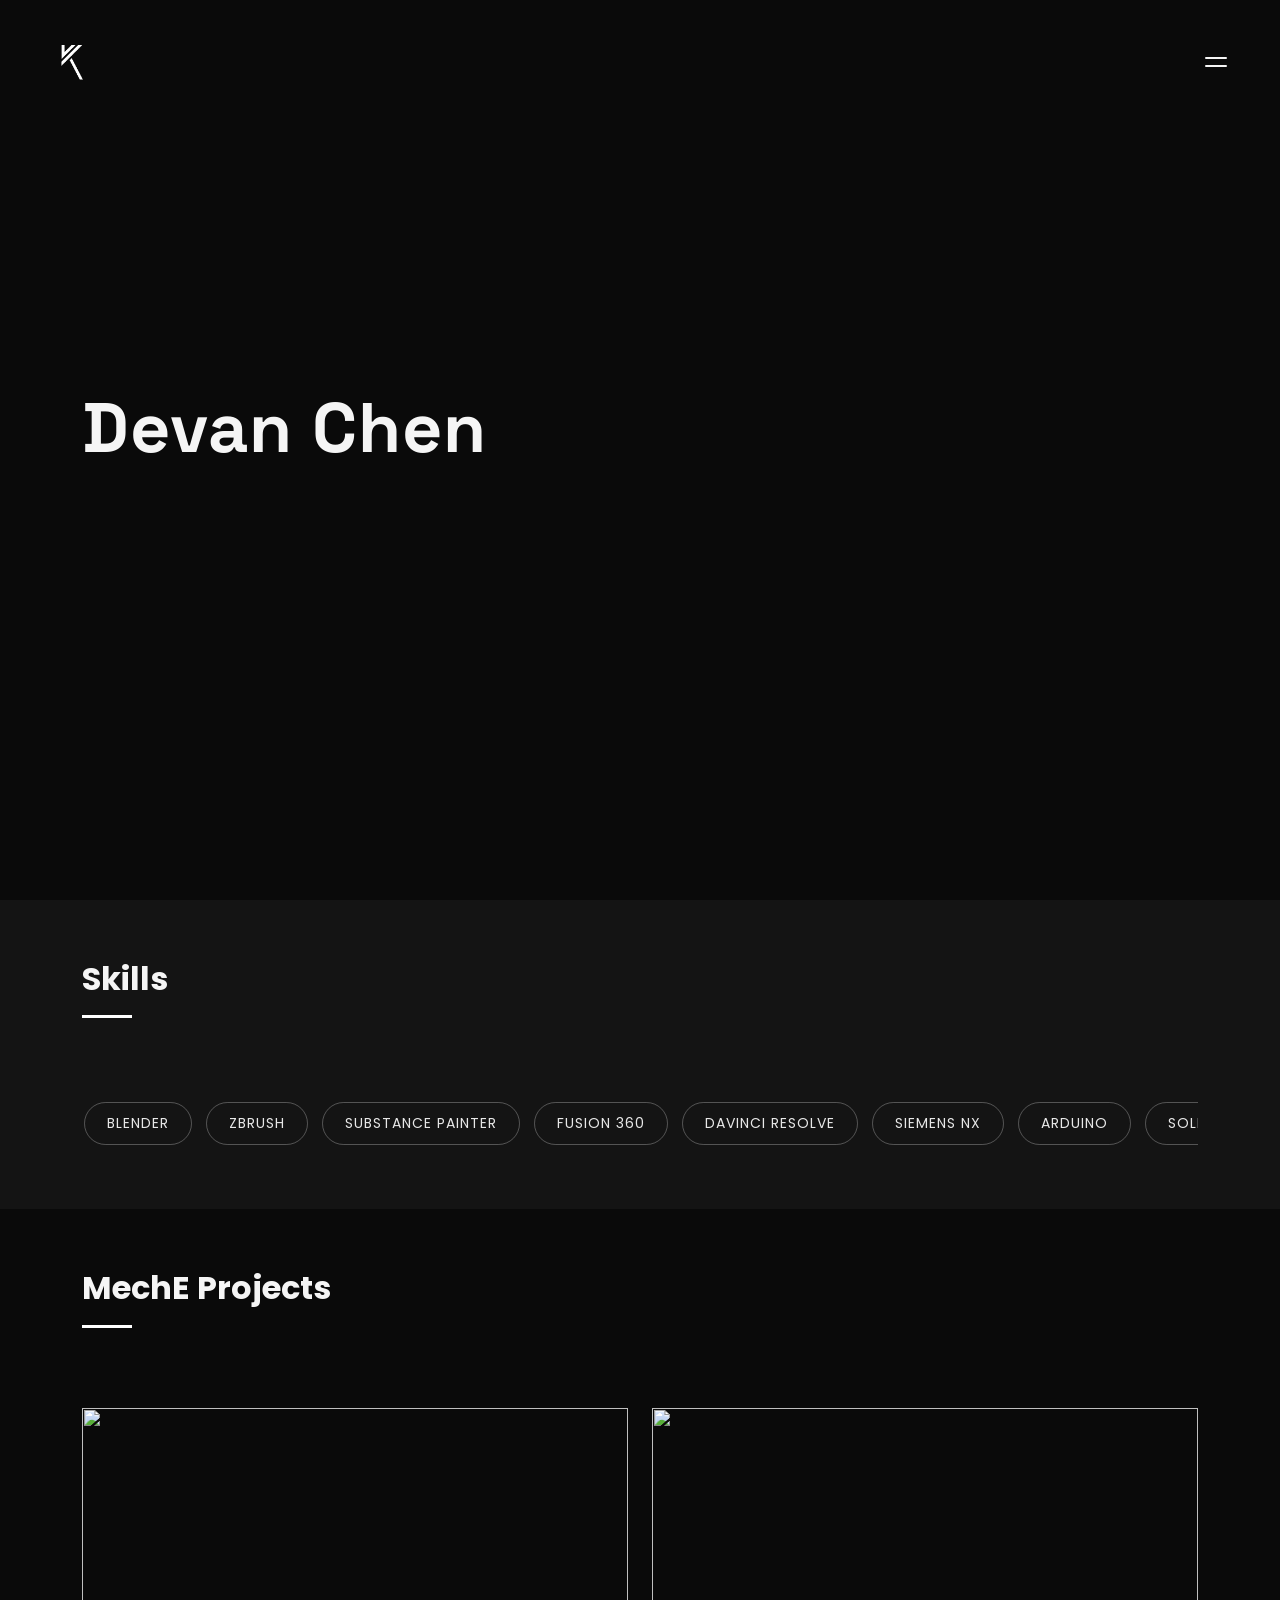
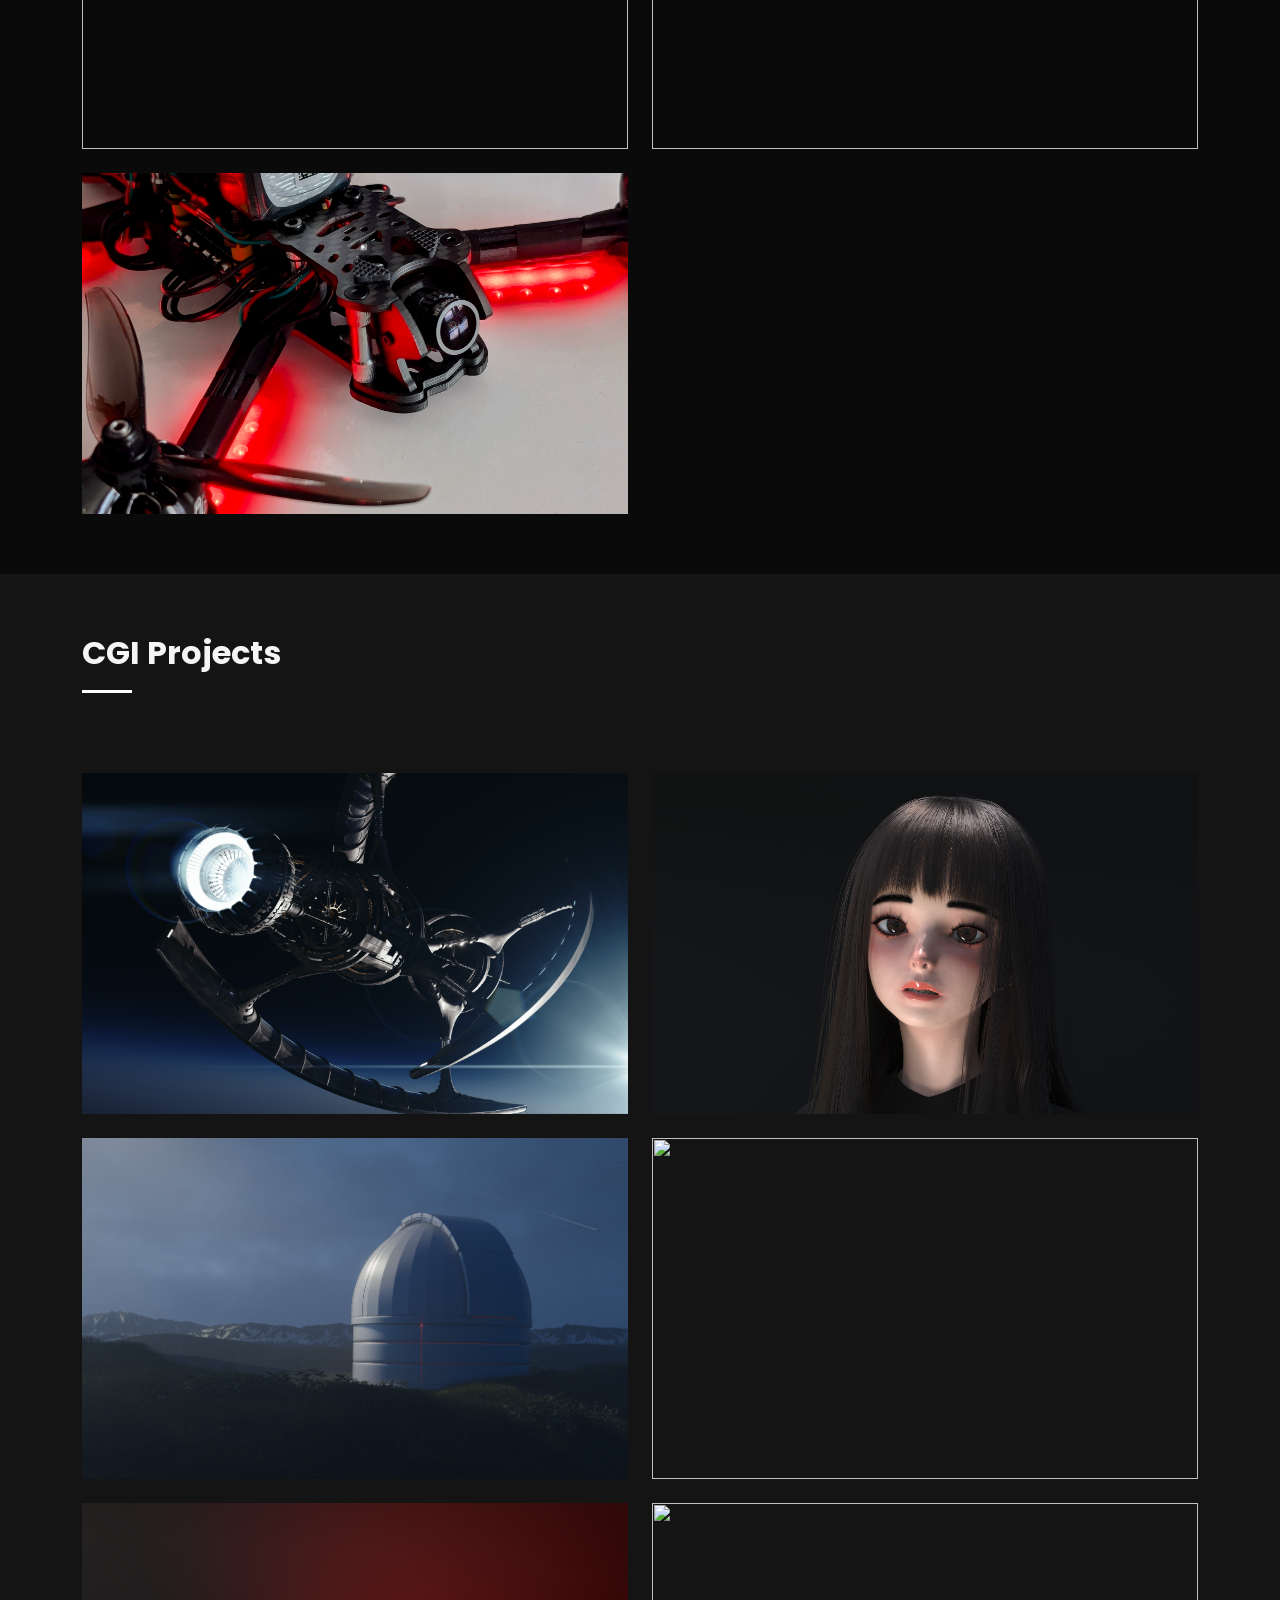
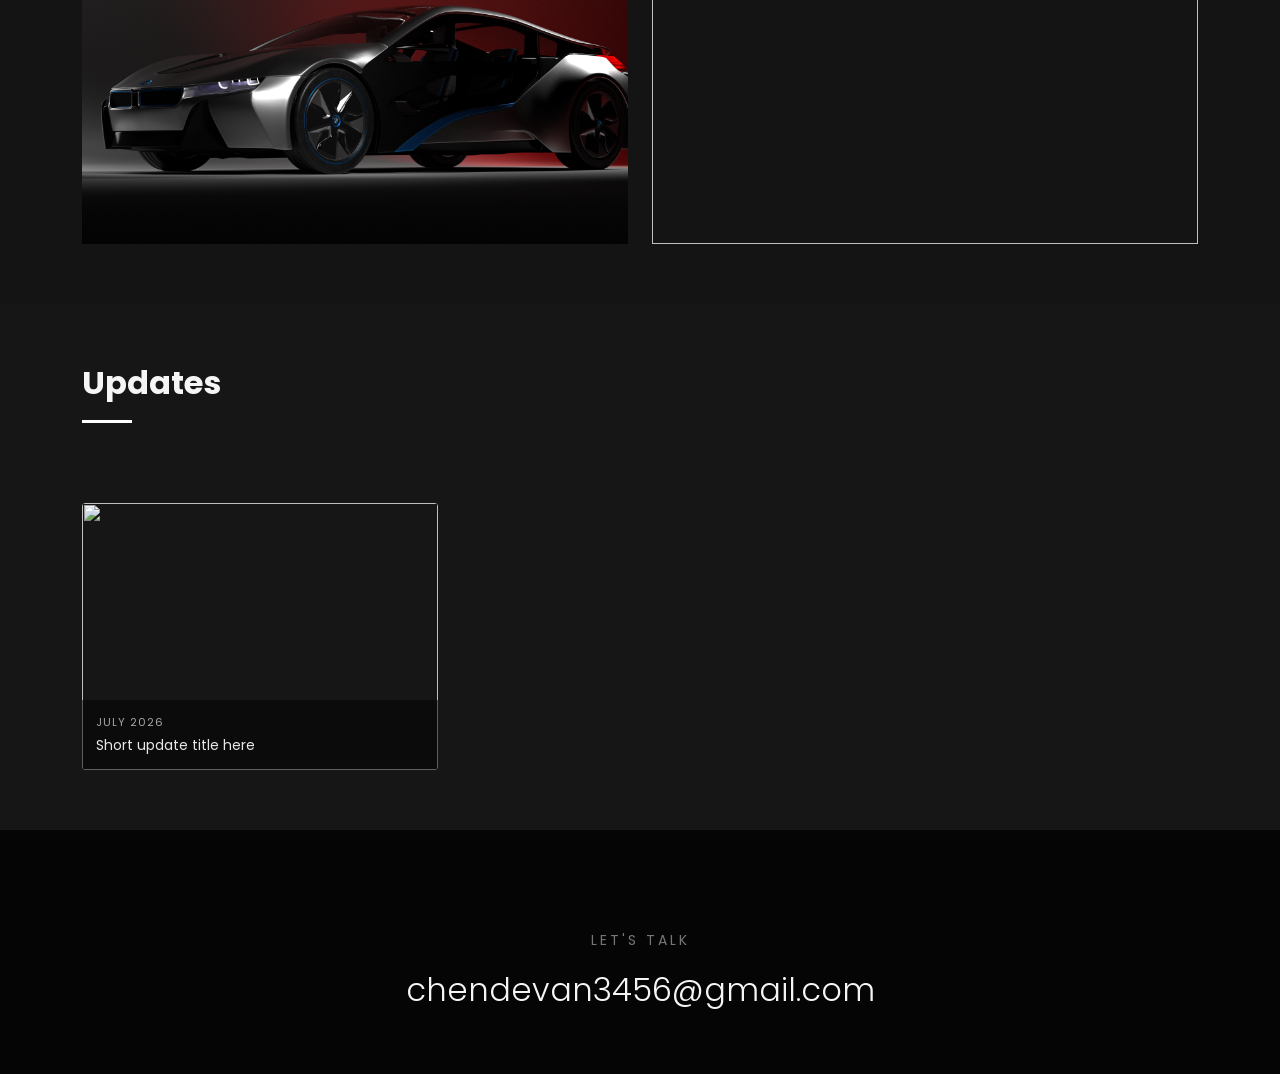
==== index.html @ 499209c2 "Adding MEP2" ====
<!DOCTYPE html>
<html lang="en">

<head>
  <meta charset="utf-8">
  <meta content="width=device-width, initial-scale=1.0" name="viewport">
  <title>Index - Devan Chen - Portfolio</title>
  <meta content="" name="Learn more">
  <meta content="" name="Kuecumber">

  <!-- Favicons -->
  <link href="assets/img/favicon.png" rel="icon">

  <!-- Fonts -->
  <link href="https://fonts.googleapis.com" rel="preconnect">
  <link href="https://fonts.googleapis.com/css2?family=Space+Grotesk:wght@400;500;700&display=swap" rel="stylesheet">
  <link href="https://fonts.gstatic.com" rel="preconnect" crossorigin>
  <link href="https://fonts.googleapis.com/css2?family=Roboto:ital,wght@0,100;0,300;0,400;0,500;0,700;0,900;1,100;1,300;1,400;1,500;1,700;1,900&family=Poppins:ital,wght@0,100;0,200;0,300;0,400;0,500;0,600;0,700;0,800;0,900;1,100;1,200;1,300;1,400;1,500;1,600;1,700;1,800;1,900&family=Raleway:ital,wght@0,100;0,200;0,300;0,400;0,500;0,600;0,700;0,800;0,900;1,100;1,200;1,300;1,400;1,500;1,600;1,700;1,800;1,900&display=swap" rel="stylesheet">

  <!-- Vendor CSS Files -->
  <link href="assets/vendor/bootstrap/css/bootstrap.min.css" rel="stylesheet">
  <link href="assets/vendor/bootstrap-icons/bootstrap-icons.css" rel="stylesheet">
  <link href="assets/vendor/aos/aos.css" rel="stylesheet">

  <!-- Main CSS File -->
  <link href="assets/css/main.css" rel="stylesheet">


</head>

<body class="index-page">

  <header id="header" class="header">
    <div class="header-inner">
      <a href="index.html" class="logo">
        <img src="assets/img/logo.png" alt="Devan Chen">
      </a>

      <button id="menuToggle" class="menu-toggle" aria-label="Menu">
        <svg width="32" height="32" viewBox="0 0 32 32">
          <line class="line line1" x1="6" y1="12" x2="26" y2="12"></line>
          <line class="line line2" x1="6" y1="20" x2="26" y2="20"></line>
        </svg>
      </button>
    </div>
  </header>

  <div id="menuOverlay" class="menu-overlay">
    <nav class="overlay-nav">
      <a href="#hero">Home</a>
      <a href="#meche-projects">MechE</a>
      <a href="#portfolio">CGI</a>
      <a href="#footer">Contact</a>
    </nav>
  </div>

  <div id="edgeSidebar" class="edge-sidebar">
    <a href="https://artstation.com/yourusername" target="_blank" rel="noopener"><i class="bi bi-easel"></i></a>
    <a href="https://instagram.com/yourusername" target="_blank" rel="noopener"><i class="bi bi-instagram"></i></a>
    <a href="https://linkedin.com/in/yourusername" target="_blank" rel="noopener"><i class="bi bi-linkedin"></i></a>
  </div>


  <main class="main">

    <!-- Hero Section -->
    <section id="hero" class="hero section dark-background">

      <video autoplay muted loop playsinline data-aos="fade-in">
        <source src="assets/img/hero-bg.mp4" type="video/mp4">
      </video>

      <div class="container" data-aos="fade-up" data-aos-delay="100">
        <h2>Devan Chen</h2>
        <p><span class="role-cycle">
          <span class="role">Mechanical Engineering Student</span>
          <span class="role">3D Artist</span>
        </span></p>
      </div>

    </section>


    <section id="skills" class="skills section light-background">
      <div class="container section-title" data-aos="fade-up">
        <h2>Skills</h2>
      </div>

      <div class="container">
        <div class="skill-scroll" id="skillScroll">
          <div class="skill-tags">
            <span class="skill-tag">Blender</span>
            <span class="skill-tag">ZBrush</span>
            <span class="skill-tag">Substance Painter</span>
            <span class="skill-tag">Fusion 360</span>
            <span class="skill-tag">DaVinci Resolve</span>
            <span class="skill-tag">Siemens NX</span>
            <span class="skill-tag">Arduino</span>
            <span class="skill-tag">Soldering</span>
            <span class="skill-tag">3D Printing</span>
            <span class="skill-tag">Astrophotography</span>
          </div>
        </div>
      </div>
    </section>





    <section id="meche-projects" class="portfolio section">
      <div class="container section-title" data-aos="fade-up">
        <h2>MechE Projects</h2>
      </div>

      <div class="container">
        <div class="row gy-4">

          
          <div class="col-lg-6">
            <a href="projects/meche-3.html" class="project-tile project-tile--static">
              <img src="assets/img/portfolio/PROJECT-still-3.jpg" alt="">
              <div class="project-overlay">
                <span>Peltier System</span>
              </div>
            </a>
          </div>
          
          
          <div class="col-lg-6">
            <a href="projects/meche-2.html" class="project-tile project-tile--static">
              <img src="assets/img/portfolio/PROJECT-still-2.jpg" alt="">
              <div class="project-overlay">
                <span>4" Vent Ducted Fan</span>
              </div>
            </a>
          </div>
          
          
          <div class="col-lg-6">
            <a href="projects/meche-1.html" class="project-tile project-tile--static">
              <img src="assets/img/portfolio/PROJECT-still-1.jpg" alt="">
              <div class="project-overlay">
                <span>5" FPV Drone</span>
              </div>
            </a>
          </div>

          <!-- Repeat col-lg-6 block, newest first, for each MechE project -->

        </div>
      </div>
    </section>







    <section id="portfolio" class="portfolio section light-background">
      <div class="container section-title" data-aos="fade-up">
        <h2>CGI Projects</h2>
      </div>

      <div class="container">
        <div class="row gy-4">

          <div class="col-lg-6">
            <a href="projects/project-6.html" class="project-tile">
              <img src="assets/img/portfolio/project-6-still.png" class="project-still" alt="">
              <video class="project-video" muted loop playsinline>
                <source src="assets/img/portfolio/project-6-preview.mp4" type="video/mp4">
              </video>
              <div class="project-overlay">
                <span>Avalon Spaceship</span>
              </div>
            </a>
          </div>


          <div class="col-lg-6">
            <a href="projects/project-5.html" class="project-tile">
              <img src="assets/img/portfolio/project-5-still.png" class="project-still" alt="">
              <video class="project-video" muted loop playsinline>
                <source src="assets/img/portfolio/project-5-preview.mp4" type="video/mp4">
              </video>
              <div class="project-overlay">
                <span>Female Character</span>
              </div>
            </a>
          </div>


          <div class="col-lg-6">
            <a href="projects/project-4.html" class="project-tile">
              <img src="assets/img/portfolio/project-4-still.png" class="project-still" alt="">
              <video class="project-video" muted loop playsinline>
                <source src="assets/img/portfolio/project-4-preview.mp4" type="video/mp4">
              </video>
              <div class="project-overlay">
                <span>Observatory Scenery</span>
              </div>
            </a>
          </div>


          <div class="col-lg-6">
            <a href="projects/project-3.html" class="project-tile">
              <img src="assets/img/portfolio/project-3-still.png" class="project-still" alt="">
              <video class="project-video" muted loop playsinline>
                <source src="assets/img/portfolio/project-3-preview.mp4" type="video/mp4">
              </video>
              <div class="project-overlay">
                <span>TEC + BISQUE</span>
              </div>
            </a>
          </div>


          <div class="col-lg-6">
            <a href="projects/project-2.html" class="project-tile">
              <img src="assets/img/portfolio/project-2-still.png" class="project-still" alt="">
              <video class="project-video" muted loop playsinline>
                <source src="assets/img/portfolio/project-2-preview.mp4" type="video/mp4">
              </video>
              <div class="project-overlay">
                <span>BMW I8 Concept</span>
              </div>
            </a>
          </div>


          <div class="col-lg-6">
            <a href="projects/project-1.html" class="project-tile">
              <img src="assets/img/portfolio/project-1-still.png" class="project-still" alt="">
              <video class="project-video" muted loop playsinline>
                <source src="assets/img/portfolio/project-1-preview.mp4" type="video/mp4">
              </video>
              <div class="project-overlay">
                <span>Refractor APO RIG</span>
              </div>
            </a>
          </div>

          <!-- Repeat this whole col-lg-6 block for each project -->

        </div>
      </div>
    </section>

  </main>


  <section id="updates" class="updates section">
    <div class="container section-title" data-aos="fade-up">
      <h2>Updates</h2>
    </div>

    <div class="container">
      <div class="row gy-3">

        <div class="col-md-4">
          <a href="updates/update-1.html" class="update-tile">
            <img src="assets/img/updates/update-1.png" alt="">
            <div class="update-info">
              <span class="update-date">July 2026</span>
              <p>Short update title here</p>
            </div>
          </a>
        </div>

        <!-- Repeat col-md-4 block for each update -->

      </div>
    </div>
  </section>


  <footer id="footer" class="footer" data-aos="fade-up">
    <div class="container">
      <div class="footer-contact">
        <p>Let's talk</p>
        <a href="mailto:chendevan3456@gmail.com">chendevan3456@gmail.com</a>
      </div>
    </div>
  </footer>

  <!-- Scroll Top -->
  <a href="#" id="scroll-top" class="scroll-top d-flex align-items-center justify-content-center"><i class="bi bi-arrow-up-short"></i></a>

  <!-- Preloader -->
  <div id="preloader"></div>

  <!-- Vendor JS Files -->
  <script src="assets/vendor/bootstrap/js/bootstrap.bundle.min.js"></script>
  <script src="assets/vendor/aos/aos.js"></script>

  <!-- Main JS File -->
  <script src="assets/js/main.js"></script>

</body>

</html>
---- assets/css/main.css ----
/* Fonts */
:root {
  --default-font: "Poppins", sans-serif;
  --heading-font: "Poppins", sans-serif;
}

/* Global Colors - The following color variables are used throughout the website. Updating them here will change the color scheme of the entire website */
:root {
  --background-color: #0a0a0a;
  --default-color: #e8e8e8;
  --heading-color: #f5f5f5;
  --accent-color: #ffffff;
  --surface-color: #141414;
  --contrast-color: #0a0a0a;
}

/* Color Presets - These classes override global colors when applied to any section or element, providing reuse of the sam color scheme. */

.light-background {
  --background-color: #141414;
  --surface-color: #1a1a1a;
}

.dark-background {
  --background-color: #0a0a0a;
  --default-color: #e8e8e8;
  --heading-color: #f5f5f5;
  --surface-color: #141414;
  --contrast-color: #0a0a0a;
}

/* Smooth scroll */
:root {
  scroll-behavior: smooth;
}

#updates {
  --background-color: #161616;
}

#footer {
  --background-color: #050505;
}

/*--------------------------------------------------------------
# General Styling & Shared Classes
--------------------------------------------------------------*/
body {
  color: var(--default-color);
  background-color: var(--background-color);
  font-family: var(--default-font);
}

a {
  color: var(--accent-color);
  text-decoration: none;
  transition: 0.3s;
}

a:hover {
  color: color-mix(in srgb, var(--accent-color), transparent 25%);
  text-decoration: none;
}

h1,
h2,
h3,
h4,
h5,
h6 {
  color: var(--heading-color);
  font-family: var(--heading-font);
}

/*--------------------------------------------------------------
# Global Header
--------------------------------------------------------------*/
.header {
  position: absolute;
  top: 0;
  left: 0;
  width: 100%;
  z-index: 1002;
  padding: 30px 40px;
}

.header .header-inner {
  display: flex;
  align-items: center;
  justify-content: space-between;
}

.header .logo img {
  height: 64px;
  display: block;
}

/*-----------
Menu
-----------*/
.menu-toggle {
  background: none;
  border: none;
  cursor: pointer;
  padding: 8px;
  z-index: 1001;
  position: relative;
}

.menu-toggle .line {
  stroke: var(--heading-color);
  stroke-width: 2;
  stroke-linecap: round;
  transform-box: fill-box;
  transform-origin: center;
  transition: transform 0.4s ease, opacity 0.4s ease;
}

/* X state, applied when toggle has .active */
.menu-toggle.active .line1 {
  transform: translateY(4px) rotate(45deg);
}

.menu-toggle.active .line2 {
  transform: translateY(-4px) rotate(-45deg);
}


.menu-overlay {
  position: fixed;
  inset: 0;
  background: var(--background-color);
  z-index: 1000;
  display: flex;
  align-items: center;
  justify-content: center;
  opacity: 0;
  visibility: hidden;
  transition: opacity 0.5s ease, visibility 0.5s ease;
}

.menu-overlay.active {
  opacity: 1;
  visibility: visible;
}

.overlay-nav {
  display: flex;
  flex-direction: column;
  align-items: center;
  gap: 30px;
}

.overlay-nav a {
  font-size: 42px;
  font-weight: 300;
  letter-spacing: 2px;
  text-transform: uppercase;
  color: var(--heading-color);
  opacity: 0;
  transform: translateY(20px);
  transition: opacity 0.5s ease, transform 0.5s ease, color 0.3s ease;
}

.overlay-nav a:hover {
  color: color-mix(in srgb, var(--heading-color), transparent 40%);
}

.menu-overlay.active .overlay-nav a {
  opacity: 1;
  transform: translateY(0);
}

.menu-overlay.active .overlay-nav a:nth-child(1) { transition-delay: 0.1s; }
.menu-overlay.active .overlay-nav a:nth-child(2) { transition-delay: 0.2s; }
.menu-overlay.active .overlay-nav a:nth-child(3) { transition-delay: 0.3s; }


/*-----------
Sidebar
-----------*/
.edge-sidebar {
  position: fixed;
  top: 50%;
  left: 0;
  transform: translate(-100%, -50%);
  display: flex;
  flex-direction: column;
  gap: 24px;
  padding: 20px 14px;
  background: color-mix(in srgb, var(--background-color), transparent 40%);
  border-radius: 0 8px 8px 0;
  z-index: 998;
  transition: transform 0.4s ease;
}

.edge-sidebar.visible {
  transform: translate(0, -50%);
}

.edge-sidebar a {
  font-size: 20px;
  color: var(--default-color);
  transition: color 0.3s ease;
}

.edge-sidebar a:hover {
  color: var(--heading-color);
}

.edge-sidebar {
  background: color-mix(in srgb, var(--background-color), transparent 40%);
  backdrop-filter: blur(10px);
  -webkit-backdrop-filter: blur(10px); /* Safari support */
}


/*--------------------------------------------------------------
# Global Footer
--------------------------------------------------------------*/
.footer {
  color: var(--default-color);
  background-color: var(--background-color);
  padding: 100px 0 60px 0;
  position: relative;
  text-align: center;
}

.footer-contact p {
  font-size: 14px;
  letter-spacing: 3px;
  text-transform: uppercase;
  color: color-mix(in srgb, var(--default-color), transparent 50%);
  margin-bottom: 15px;
}

.footer-contact a {
  font-size: 32px;
  font-weight: 300;
  color: var(--heading-color);
  transition: 0.3s;
}

.footer-contact a:hover {
  color: color-mix(in srgb, var(--heading-color), transparent 30%);
}

@media (max-width: 768px) {
  .footer-contact a {
    font-size: 22px;
  }
}
/*--------------------------------------------------------------
# Preloader
--------------------------------------------------------------*/
#preloader {
  position: fixed;
  inset: 0;
  z-index: 999999;
  overflow: hidden;
  background: var(--background-color);
  transition: all 0.6s ease-out;
}

#preloader:before {
  content: "";
  position: fixed;
  top: calc(50% - 30px);
  left: calc(50% - 30px);
  border: 6px solid #ffffff;
  border-color: var(--accent-color) transparent var(--accent-color) transparent;
  border-radius: 50%;
  width: 60px;
  height: 60px;
  animation: animate-preloader 1.5s linear infinite;
}

@keyframes animate-preloader {
  0% {
    transform: rotate(0deg);
  }

  100% {
    transform: rotate(360deg);
  }
}

/*--------------------------------------------------------------
# Scroll Top Button
--------------------------------------------------------------*/
.scroll-top {
  position: fixed;
  visibility: hidden;
  opacity: 0;
  right: 15px;
  bottom: -15px;
  z-index: 99999;
  background-color: var(--accent-color);
  width: 44px;
  height: 44px;
  border-radius: 50px;
  transition: all 0.4s;
}

.scroll-top i {
  font-size: 24px;
  color: var(--contrast-color);
  line-height: 0;
}

.scroll-top:hover {
  background-color: color-mix(in srgb, var(--accent-color), transparent 20%);
  color: var(--contrast-color);
}

.scroll-top.active {
  visibility: visible;
  opacity: 1;
  bottom: 15px;
}

/*--------------------------------------------------------------
# Disable aos animation delay on mobile devices
--------------------------------------------------------------*/
@media screen and (max-width: 768px) {
  [data-aos-delay] {
    transition-delay: 0 !important;
  }
}

/*--------------------------------------------------------------
# Global Page Titles & Breadcrumbs
--------------------------------------------------------------*/
.page-title {
  color: var(--default-color);
  background-color: var(--background-color);
  padding: 25px 0;
  padding-top: 140px;
  position: relative;
}

.page-title h1 {
  font-size: 24px;
  font-weight: 700;
}

.page-title .breadcrumbs ol {
  display: flex;
  flex-wrap: wrap;
  list-style: none;
  padding: 0;
  margin: 0;
  font-size: 14px;
  font-weight: 400;
}

.page-title .breadcrumbs ol li+li {
  padding-left: 10px;
}

.page-title .breadcrumbs ol li+li::before {
  content: "/";
  display: inline-block;
  padding-right: 10px;
  color: color-mix(in srgb, var(--default-color), transparent 70%);
}

/*--------------------------------------------------------------
# Global Sections
--------------------------------------------------------------*/
section,
.section {
  color: var(--default-color);
  background-color: var(--background-color);
  padding: 60px 0;
  overflow: clip;
}

/*--------------------------------------------------------------
# Global Section Titles
--------------------------------------------------------------*/
.section-title {
  padding-bottom: 60px;
  position: relative;
}

.section-title h2 {
  font-size: 32px;
  font-weight: 700;
  margin-bottom: 20px;
  padding-bottom: 20px;
  position: relative;
}

.section-title h2:after {
  content: "";
  position: absolute;
  display: block;
  width: 50px;
  height: 3px;
  background: var(--accent-color);
  left: 0;
  bottom: 0;
}

.section-title p {
  margin-bottom: 0;
}





/*--------------------------------------------------------------
# Hero Section
--------------------------------------------------------------*/
.hero {
  width: 100%;
  min-height: 100vh;
  position: relative;
  padding: 80px 0;
  display: flex;
  align-items: center;
  justify-content: center;
}

.hero img,
.hero video {
  position: absolute;
  inset: 0;
  display: block;
  width: 100%;
  height: 100%;
  object-fit: cover;
  z-index: 1;
}

.hero:before {
  content: "";
  background: color-mix(in srgb, var(--background-color), transparent 55%);
  position: absolute;
  inset: 0;
  z-index: 2;
}

.hero .container {
  position: relative;
  z-index: 3;
}

.hero h2 {
  font-family: "Space Grotesk", sans-serif;
  font-weight: 700;
  margin: 0;
  font-size: 70px;
  letter-spacing: 1px;
  text-transform: none;
}

.hero p {
  margin: 15px 0 0 0;
  font-size: 20px;
  font-weight: 300;
  letter-spacing: 1px;
}


@media (max-width: 768px) {
  .hero h2 {
    font-size: 32px;
  }

  .hero p {
    font-size: 20px;
  }
}

.role-cycle {
  position: relative;
  display: inline-block;
  min-width: 240px;
  height: 1.3em;
  vertical-align: bottom;
}

.role-cycle .role {
  position: absolute;
  left: 0;
  top: 0;
  white-space: nowrap;
  border-bottom: 2px solid var(--accent-color);
  clip-path: inset(0 100% 0 0);
  opacity: 0;
  animation: role-cycle 6s linear infinite;
}

.role-cycle .role:nth-child(1) { animation-delay: 0s; }
.role-cycle .role:nth-child(2) { animation-delay: 3s; }

@keyframes role-cycle {
  0%   { clip-path: inset(0 100% 0 0); opacity: 1; }
  12%  { clip-path: inset(0 0 0 0);    opacity: 1; }
  37%  { clip-path: inset(0 0 0 0);    opacity: 1; }
  50%  { clip-path: inset(0 0 0 100%); opacity: 1; }
  51%  { opacity: 0; }
  100% { opacity: 0; }
}


/*--------------------------------------------------------------
# Skills Section
--------------------------------------------------------------*/
.skill-scroll {
  overflow-x: auto;
  overflow-y: hidden;
  scrollbar-width: none; /* hides scrollbar on Firefox */
}

.skill-scroll::-webkit-scrollbar {
  display: none; /* hides scrollbar on Chrome/Safari */
}

.skill-tags {
  display: flex;
  flex-wrap: nowrap;
  gap: 14px;
  width: max-content;
  padding: 4px 2px;
}

.skill-tag {
  padding: 10px 22px;
  border: 1px solid color-mix(in srgb, var(--default-color), transparent 70%);
  border-radius: 30px;
  font-size: 14px;
  letter-spacing: 1px;
  text-transform: uppercase;
  color: var(--default-color);
  white-space: nowrap;
  transition: all 0.3s ease;
}

.skill-tag:hover {
  border-color: var(--accent-color);
  color: var(--heading-color);
}


/*--------------------------------------------------------------
#  Section
--------------------------------------------------------------*/

.project-tile {
  position: relative;
  display: block;
  overflow: hidden;
  aspect-ratio: 16 / 10;
}

.project-still,
.project-video {
  position: absolute;
  inset: 0;
  width: 100%;
  height: 100%;
  object-fit: cover;
  transition: opacity 0.4s ease;
}

.project-video {
  opacity: 0;
}

.project-tile:hover .project-still {
  opacity: 0;
}

.project-tile:hover .project-video {
  opacity: 1;
}

.project-overlay {
  position: absolute;
  inset: 0;
  display: flex;
  align-items: flex-end;
  padding: 24px;
  background: linear-gradient(to top, rgba(0,0,0,0.6), transparent 60%);
  opacity: 0;
  transition: opacity 0.4s ease;
}

.project-tile:hover .project-overlay {
  opacity: 1;
}

.project-overlay span {
  font-size: 22px;
  font-weight: 700;
  color: #ffffff;
  text-transform: uppercase;
  letter-spacing: 1px;
}



/*--------------------------------------------------------------
# Updates
--------------------------------------------------------------*/
.update-tile {
  position: relative;
  display: block;
  overflow: hidden;
  aspect-ratio: 4 / 3;
  border-radius: 4px;
}

.update-tile img {
  width: 100%;
  height: 100%;
  object-fit: cover;
  filter: grayscale(40%);
  transition: filter 0.3s ease, transform 0.3s ease;
}

.update-tile:hover img {
  filter: grayscale(0%);
  transform: scale(1.03);
}

.update-info {
  position: absolute;
  bottom: 0;
  left: 0;
  right: 0;
  padding: 14px;
  background: rgba(0,0,0,0.5);
}

.update-date {
  display: block;
  font-size: 11px;
  letter-spacing: 1px;
  text-transform: uppercase;
  color: color-mix(in srgb, var(--default-color), transparent 30%);
  margin-bottom: 4px;
}

.update-info p {
  margin: 0;
  font-size: 14px;
  font-weight: 400;
  color: var(--default-color);
}

/*--------------------------------------------------------------
# Project Detail Page
--------------------------------------------------------------*/
.project-detail-title {
  font-family: "Space Grotesk", sans-serif;
  font-weight: 700;
  font-size: 42px;
  margin-bottom: 8px;
}

.project-detail-meta {
  color: color-mix(in srgb, var(--default-color), transparent 40%);
  font-size: 14px;
  letter-spacing: 1px;
  text-transform: uppercase;
  margin-bottom: 40px;
}

.project-detail-hero {
  width: 100%;
  aspect-ratio: 16 / 9;
  overflow: hidden;
  margin-bottom: 40px;
}

.project-detail-hero video,
.project-detail-hero img {
  width: 100%;
  height: 100%;
  object-fit: cover;
  display: block;
}

.project-detail-body {
  max-width: 900px;
  margin-bottom: 50px;
  font-size: 16px;
  line-height: 1.8;
  color: var(--default-color);
}

.project-detail-gallery {
  display: flex;
  flex-direction: column;
  gap: 20px;
}

.project-detail-gallery img {
  width: 100%;
  display: block;
}


.project-detail-software {
  margin-bottom: 40px;
}

.software-label {
  display: block;
  font-size: 13px;
  letter-spacing: 2px;
  text-transform: uppercase;
  color: color-mix(in srgb, var(--default-color), transparent 50%);
  margin-bottom: 14px;
}

.software-list {
  display: flex;
  flex-wrap: wrap;
  gap: 12px;
}

.software-pill {
  display: flex;
  align-items: center;
  gap: 8px;
  padding: 8px 16px;
  border: 1px solid color-mix(in srgb, var(--default-color), transparent 75%);
  border-radius: 30px;
  transition: all 0.3s ease;
}

.software-pill:hover {
  border-color: var(--accent-color);
  background: color-mix(in srgb, var(--accent-color), transparent 95%);
}

.software-pill img {
  width: 18px;
  height: 18px;
  object-fit: contain;
}

.software-pill span {
  font-size: 13px;
  color: var(--default-color);
  letter-spacing: 0.5px;
}


.breadcrumbs ol li a {
  color: var(--default-color);
  transition: color 0.3s ease;
}

.breadcrumbs ol li a:hover {
  color: var(--heading-color);
}

.breadcrumbs ol li.current {
  color: color-mix(in srgb, var(--default-color), transparent 40%);
}




.project-tile--static img {
  position: absolute;
  inset: 0;
  width: 100%;
  height: 100%;
  object-fit: cover;
}




.project-detail-split {
  display: grid;
  grid-template-columns: 1fr 1fr;
  gap: 40px;
  align-items: center;
  margin: 50px 0;
}

.split-image img {
  width: 100%;
  display: block;
}

.split-text .project-detail-subhead {
  margin-top: 0;
}

@media (max-width: 768px) {
  .project-detail-split {
    grid-template-columns: 1fr;
  }
}
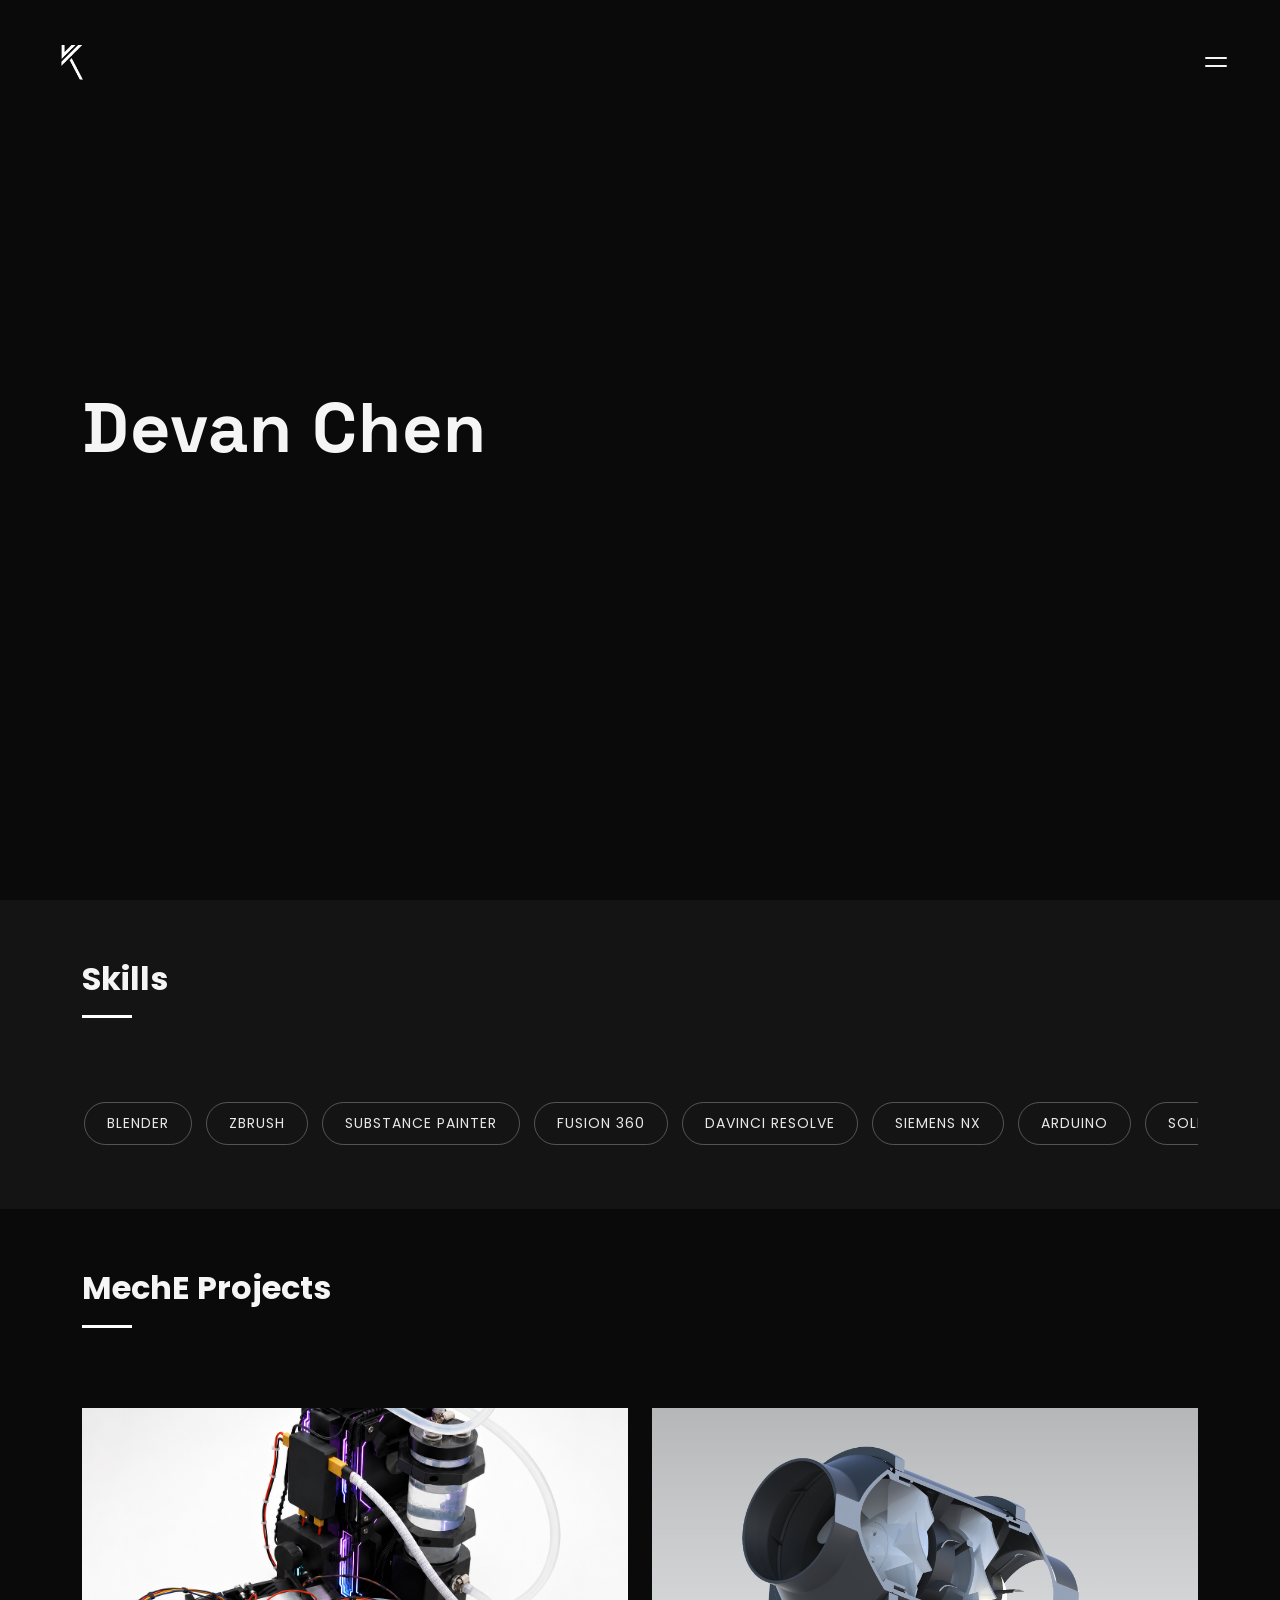
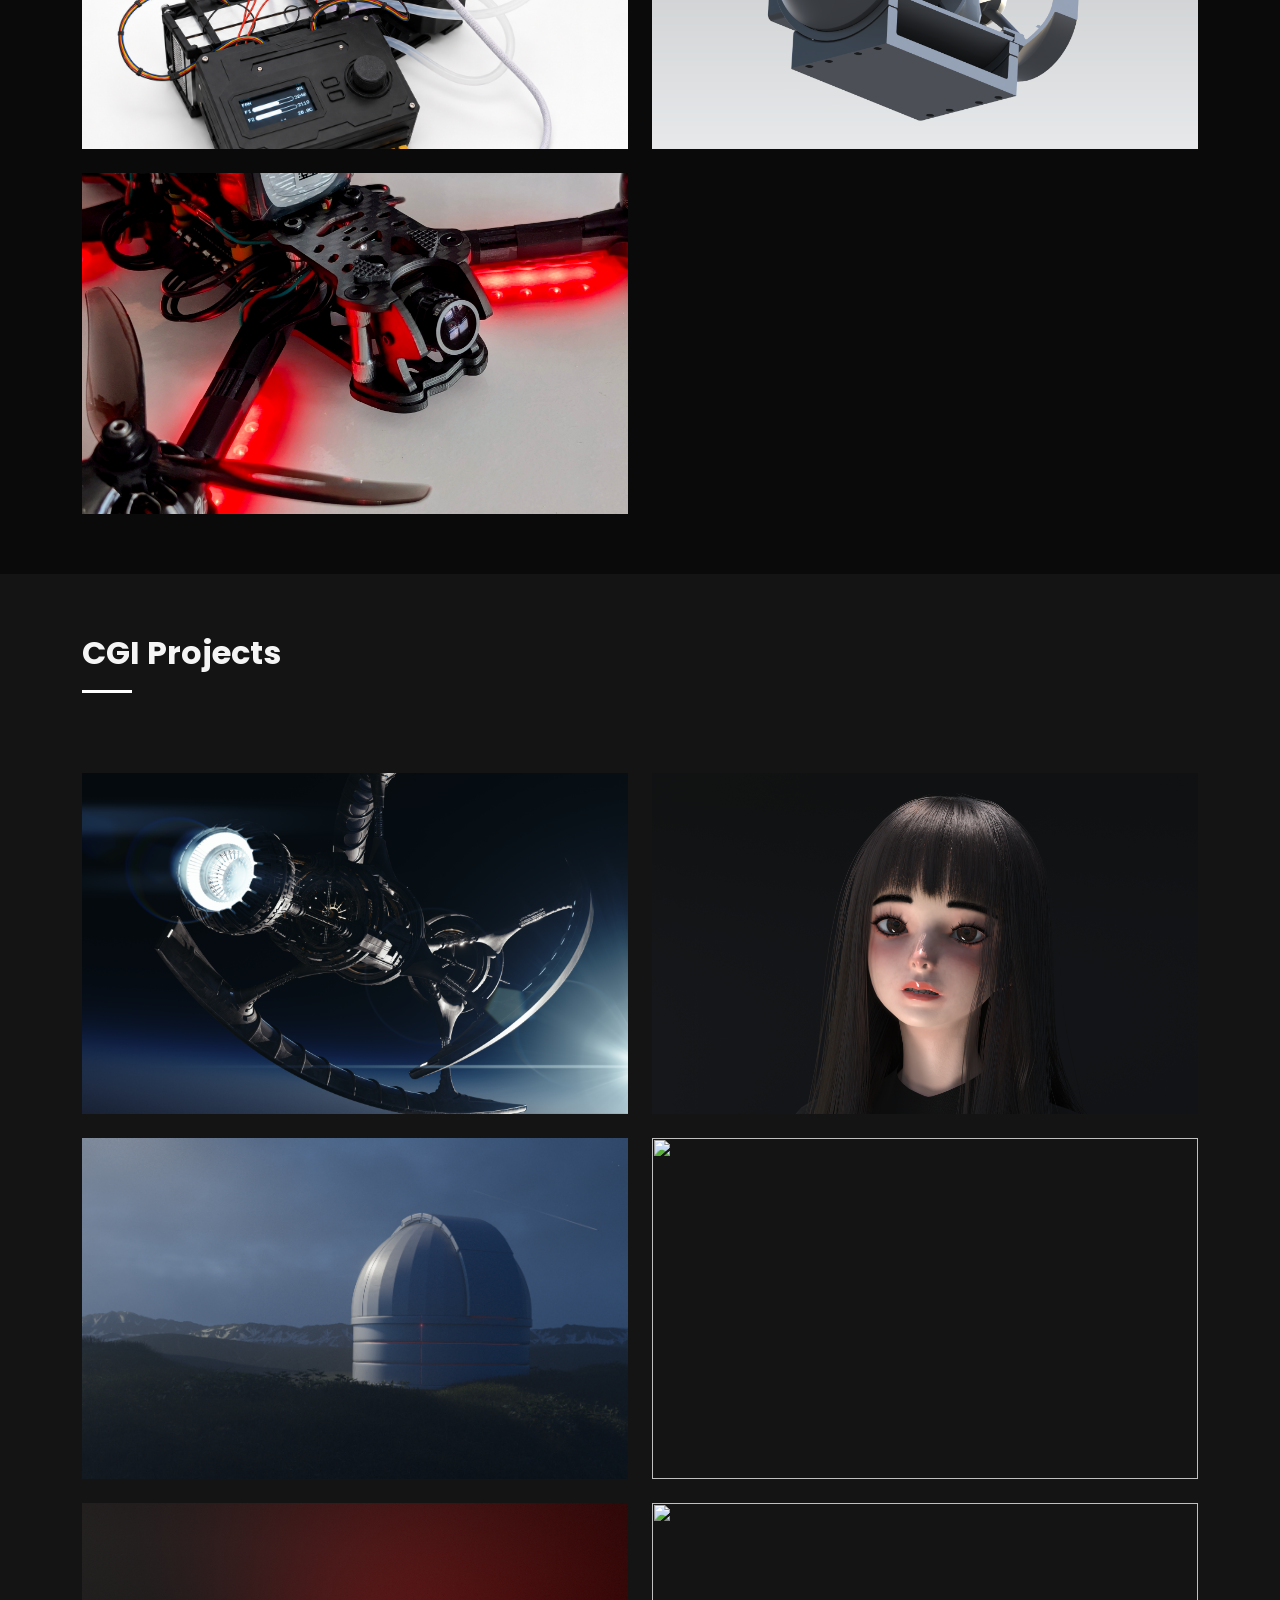
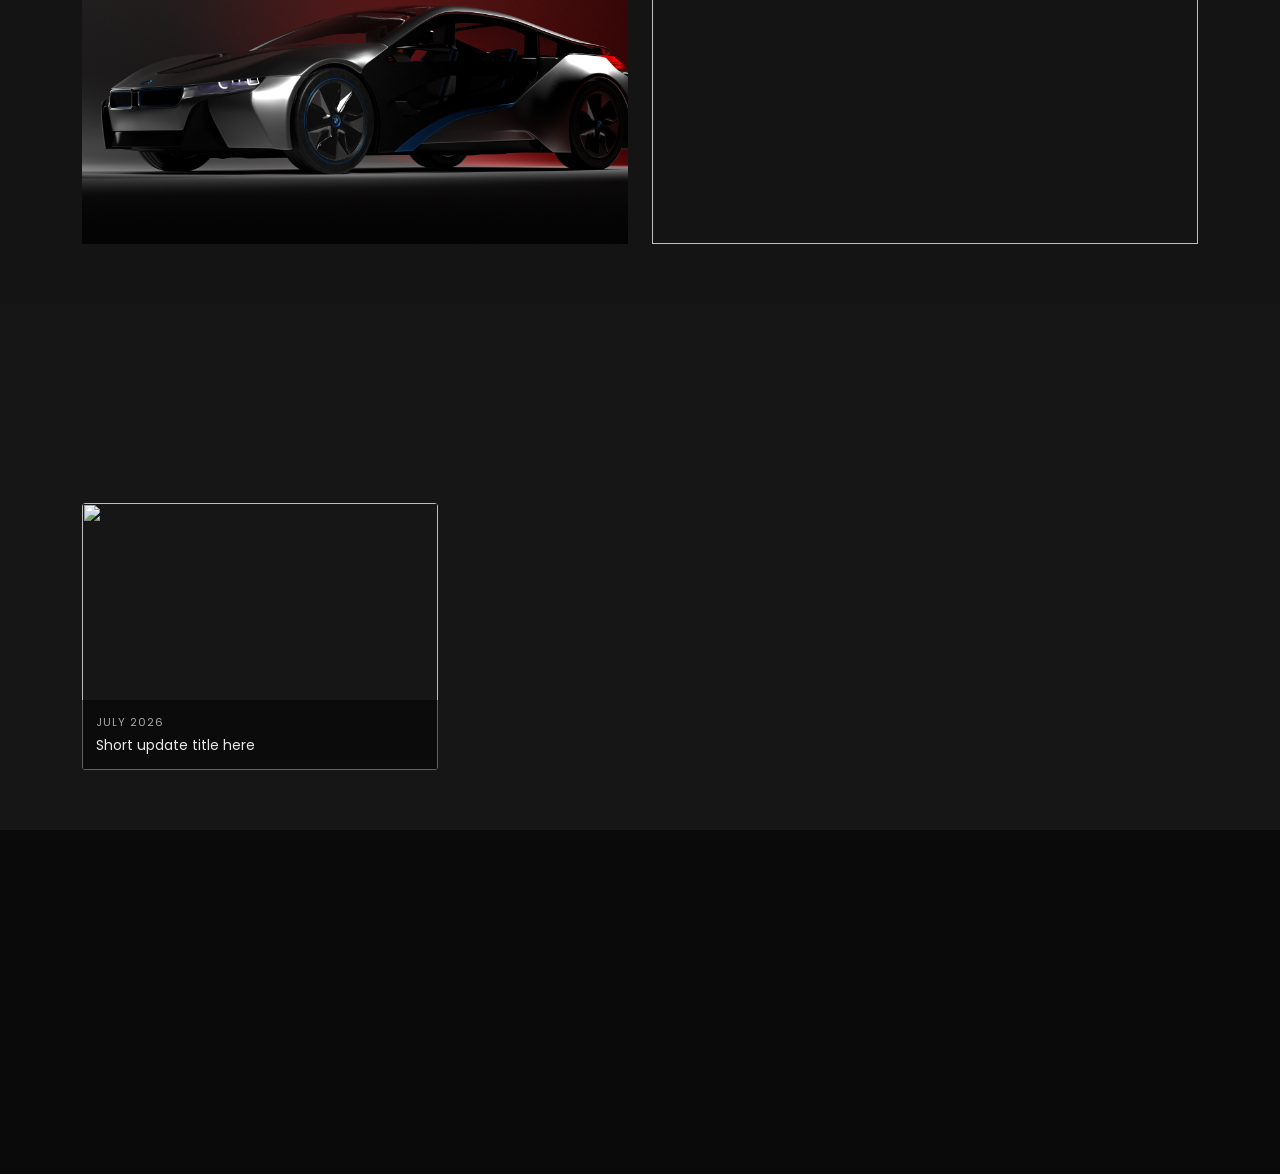
==== commit fb65bd88: "Fixing Sidebar" ====
--- a/index.html
+++ b/index.html
@@ -24,6 +24,8 @@
 
   <!-- Main CSS File -->
   <link href="assets/css/main.css" rel="stylesheet">
+
+  <link rel="stylesheet" href="https://cdn.jsdelivr.net/npm/simple-icons-font@v13/font/simple-icons.min.css">
 
 
 </head>
@@ -55,9 +57,9 @@
   </div>
 
   <div id="edgeSidebar" class="edge-sidebar">
-    <a href="https://artstation.com/yourusername" target="_blank" rel="noopener"><i class="bi bi-easel"></i></a>
-    <a href="https://instagram.com/yourusername" target="_blank" rel="noopener"><i class="bi bi-instagram"></i></a>
-    <a href="https://linkedin.com/in/yourusername" target="_blank" rel="noopener"><i class="bi bi-linkedin"></i></a>
+    <a href="https://artstation.com/kuecumber" target="_blank" rel="noopener"><i class="si si-artstation"></i></a>
+    <a href="https://instagram.com/kuecumber" target="_blank" rel="noopener"><i class="bi bi-instagram"></i></a>
+    <a href="https://www.linkedin.com/in/devan-chen-519a84370" target="_blank" rel="noopener"><i class="bi bi-linkedin"></i></a>
   </div>
 
 
@@ -131,7 +133,7 @@
             <a href="projects/meche-2.html" class="project-tile project-tile--static">
               <img src="assets/img/portfolio/PROJECT-still-2.jpg" alt="">
               <div class="project-overlay">
-                <span>4" Vent Ducted Fan</span>
+                <span>i</span>
               </div>
             </a>
           </div>
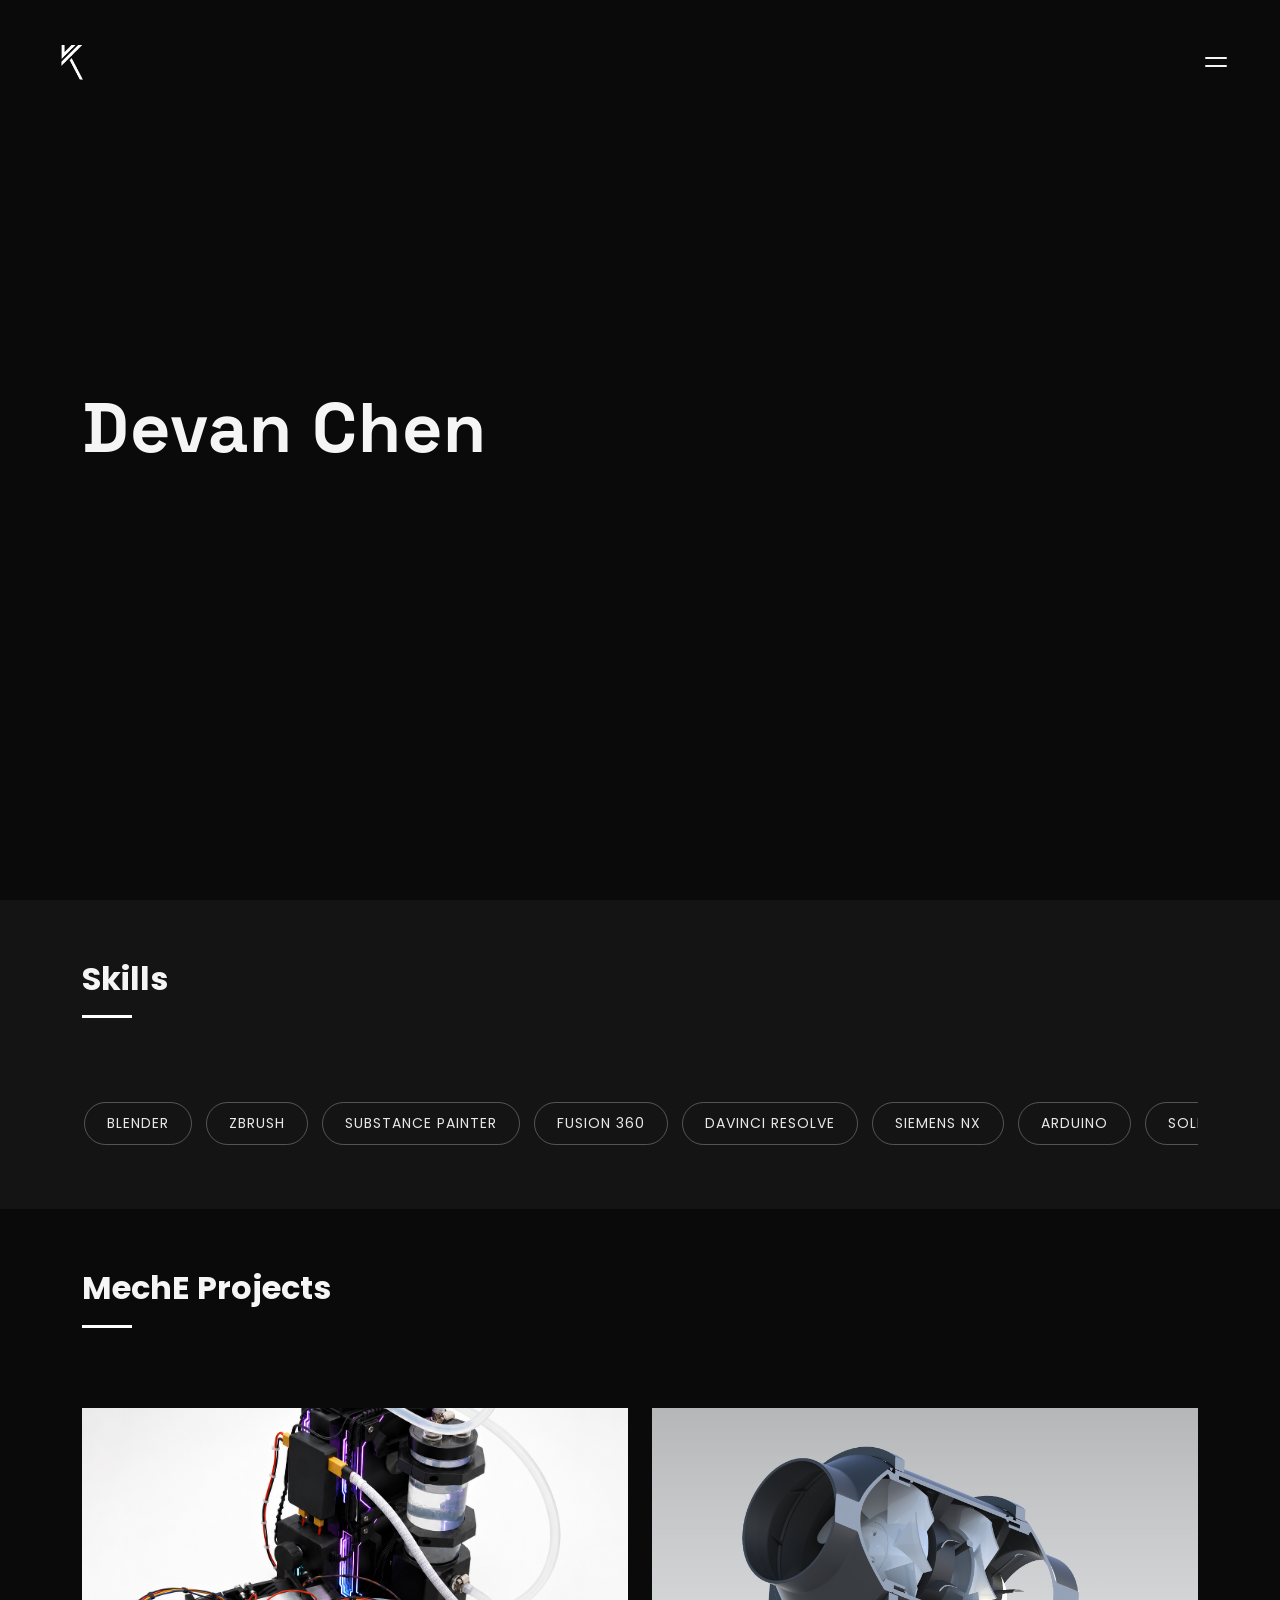
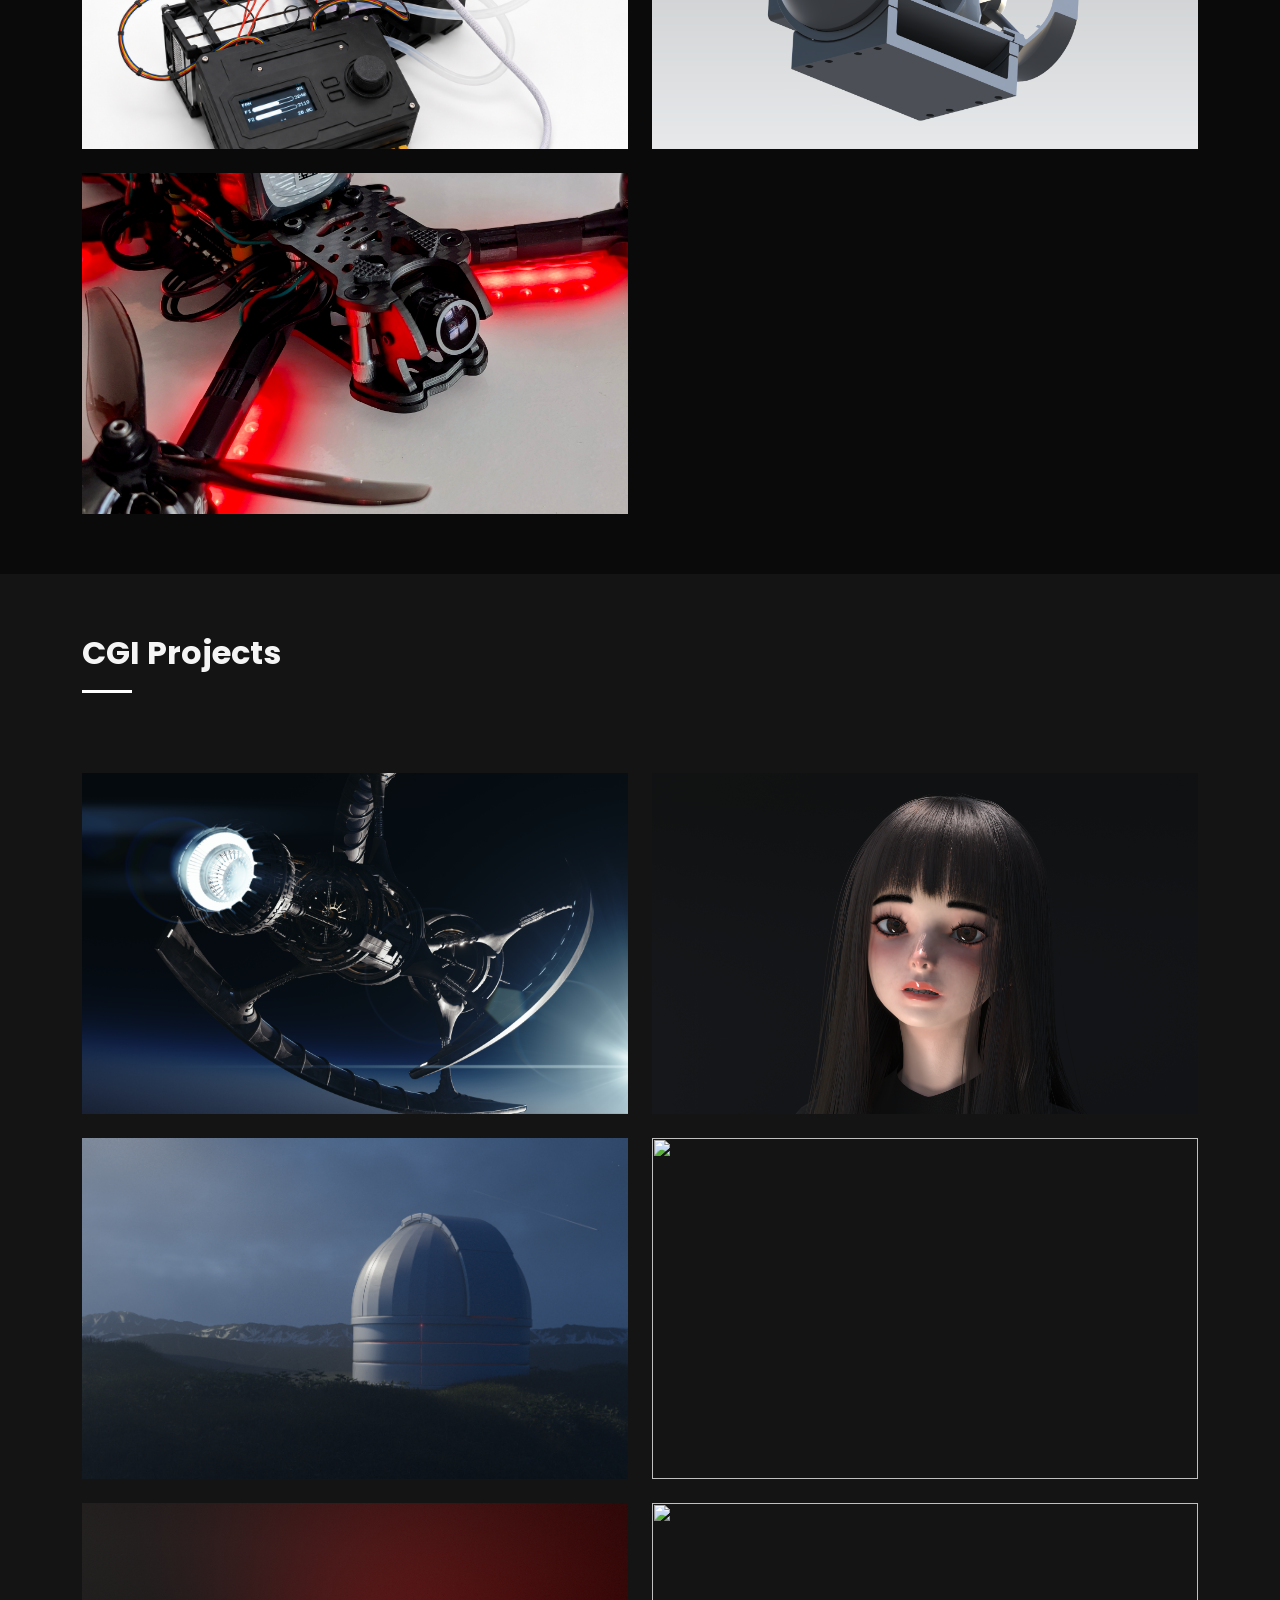
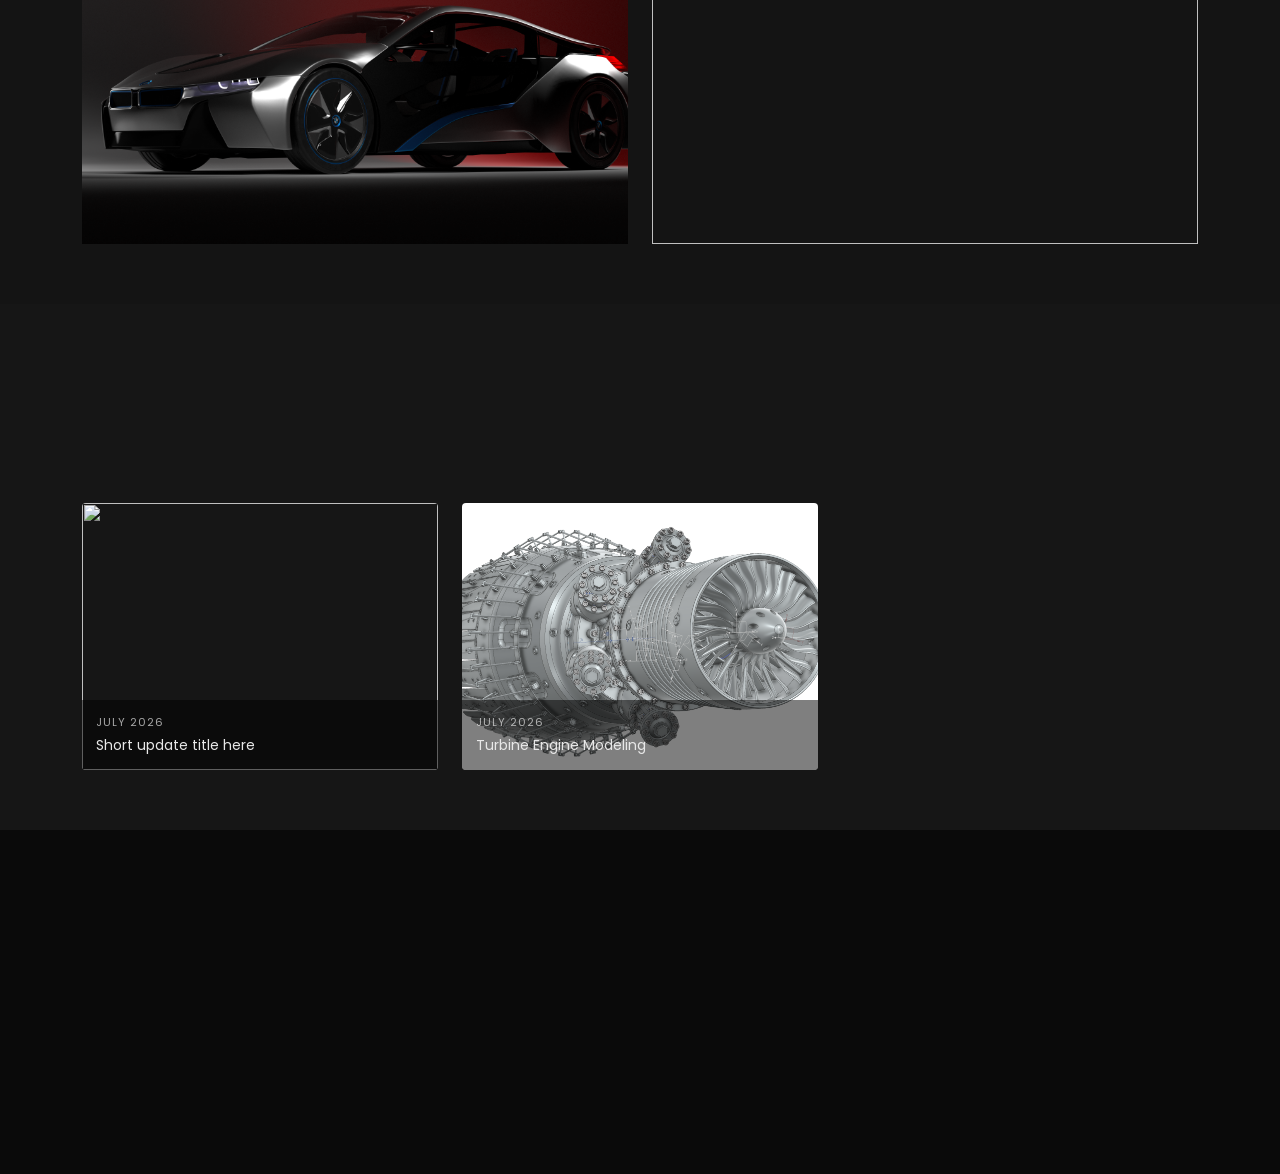
==== commit 6ff6c694: "Adding to Updates" ====
--- a/index.html
+++ b/index.html
@@ -262,12 +262,24 @@
     <div class="container">
       <div class="row gy-3">
 
+
+        <div class="col-md-4">
+          <a href="updates/update-2.html" class="update-tile">
+            <img src="assets/img/updates/update-2.png" alt="">
+            <div class="update-info">
+              <span class="update-date">July 2026</span>
+              <p>Short update title here</p>
+            </div>
+          </a>
+        </div>
+
+
         <div class="col-md-4">
           <a href="updates/update-1.html" class="update-tile">
             <img src="assets/img/updates/update-1.png" alt="">
             <div class="update-info">
               <span class="update-date">July 2026</span>
-              <p>Short update title here</p>
+              <p>Turbine Engine Modeling</p>
             </div>
           </a>
         </div>
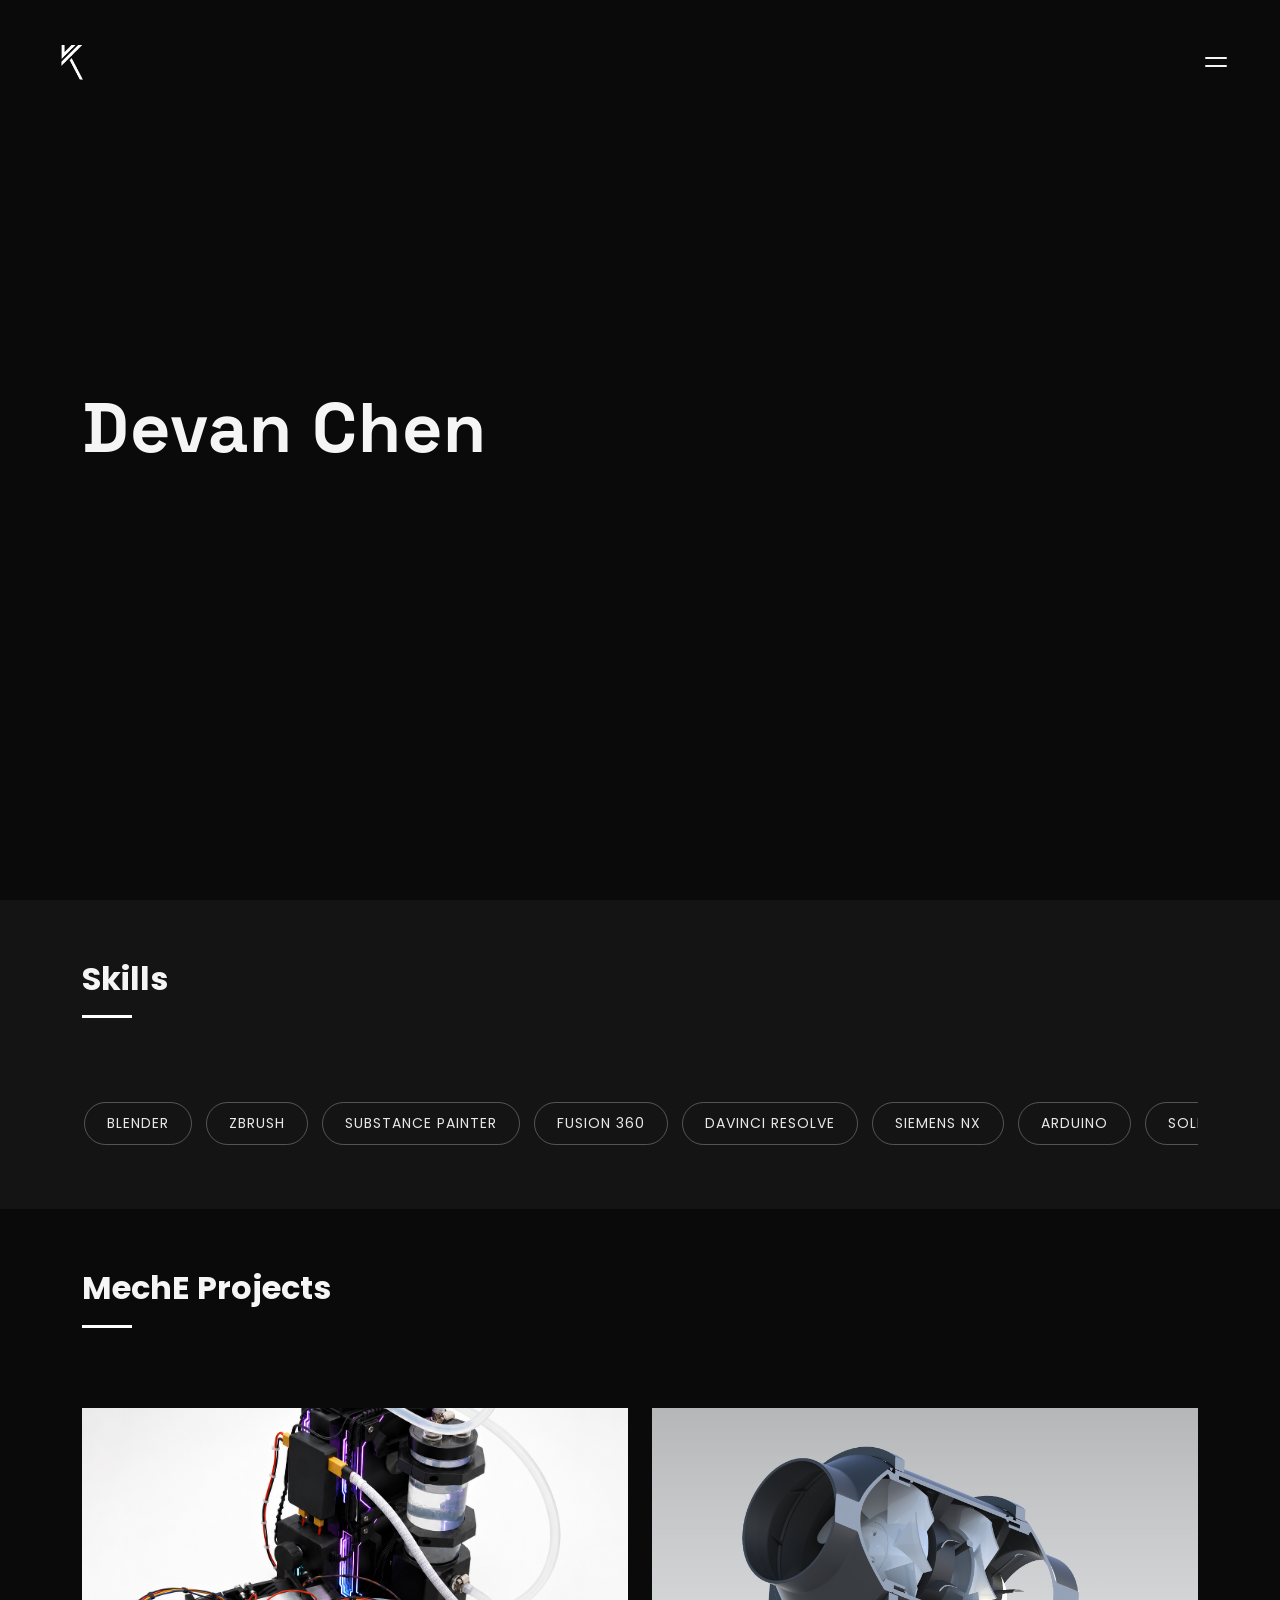
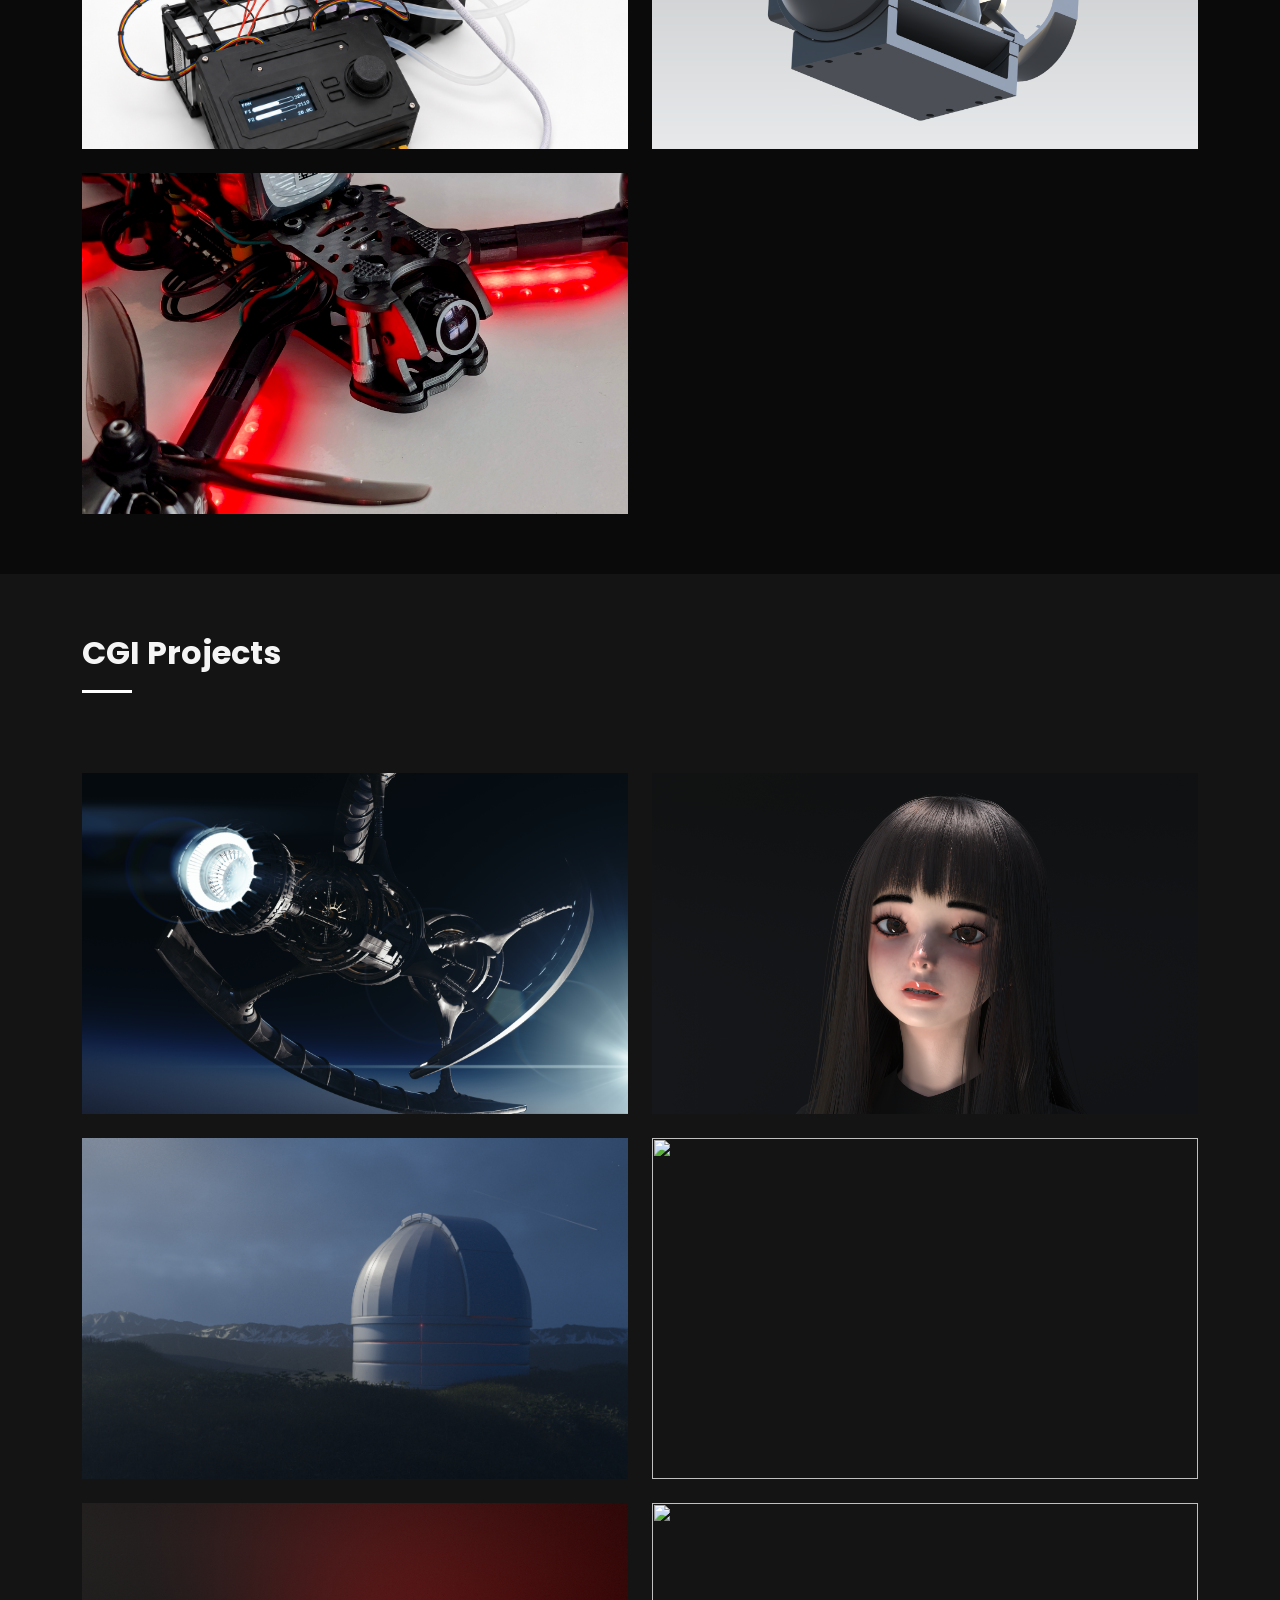
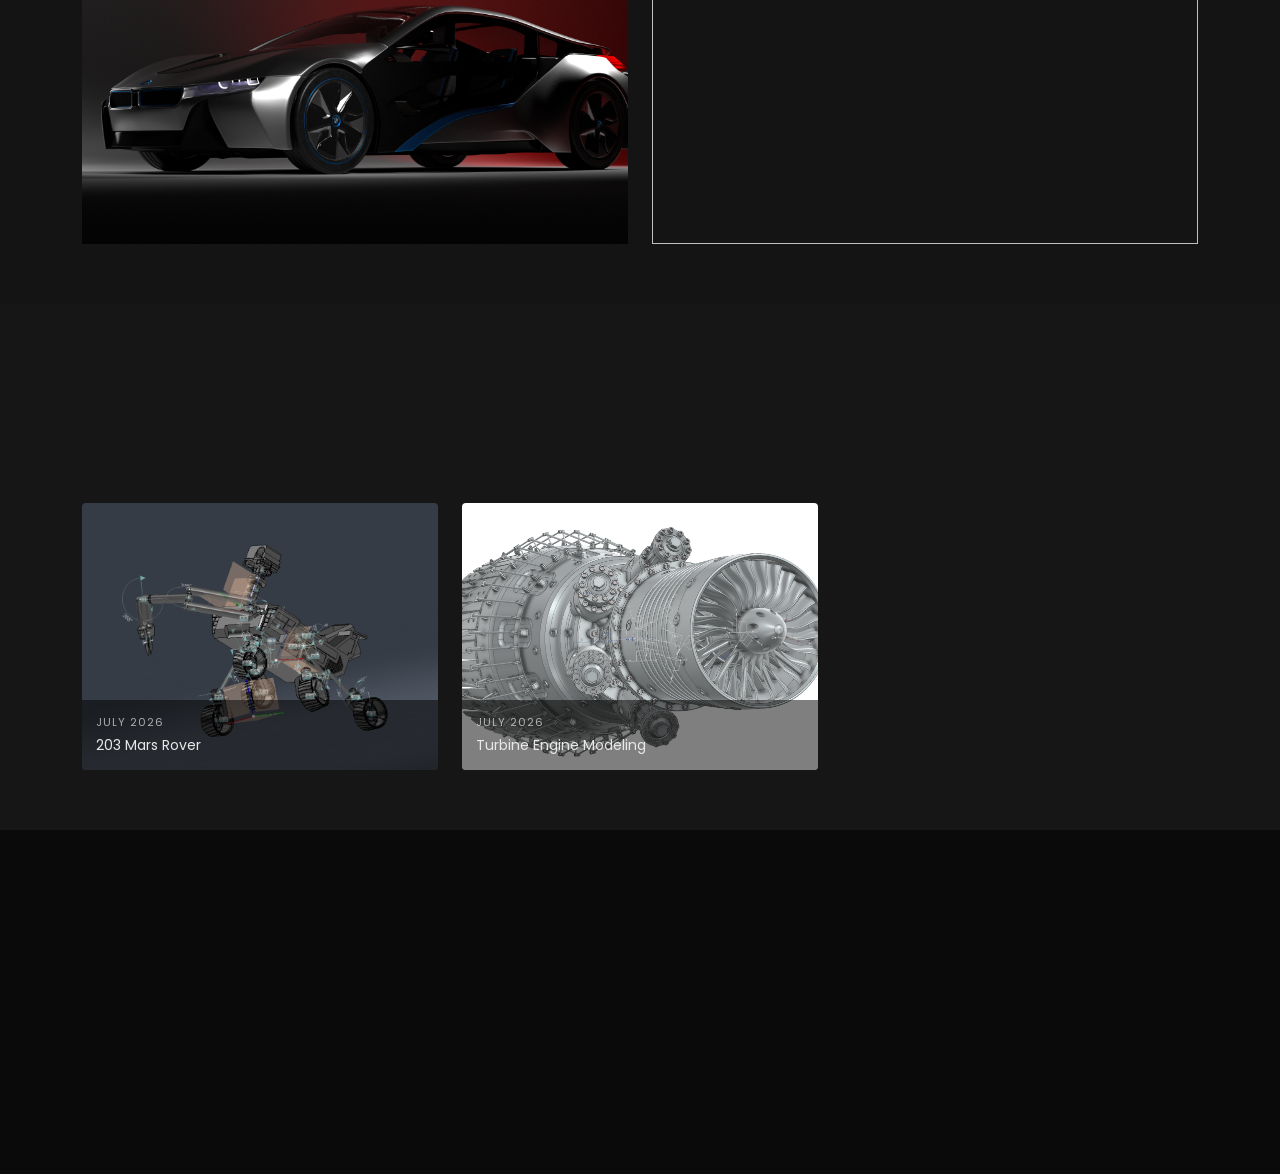
==== commit 092a2f0f: "Adding to Updates" ====
--- a/index.html
+++ b/index.html
@@ -268,7 +268,7 @@
             <img src="assets/img/updates/update-2.png" alt="">
             <div class="update-info">
               <span class="update-date">July 2026</span>
-              <p>Short update title here</p>
+              <p>203 Mars Rover</p>
             </div>
           </a>
         </div>
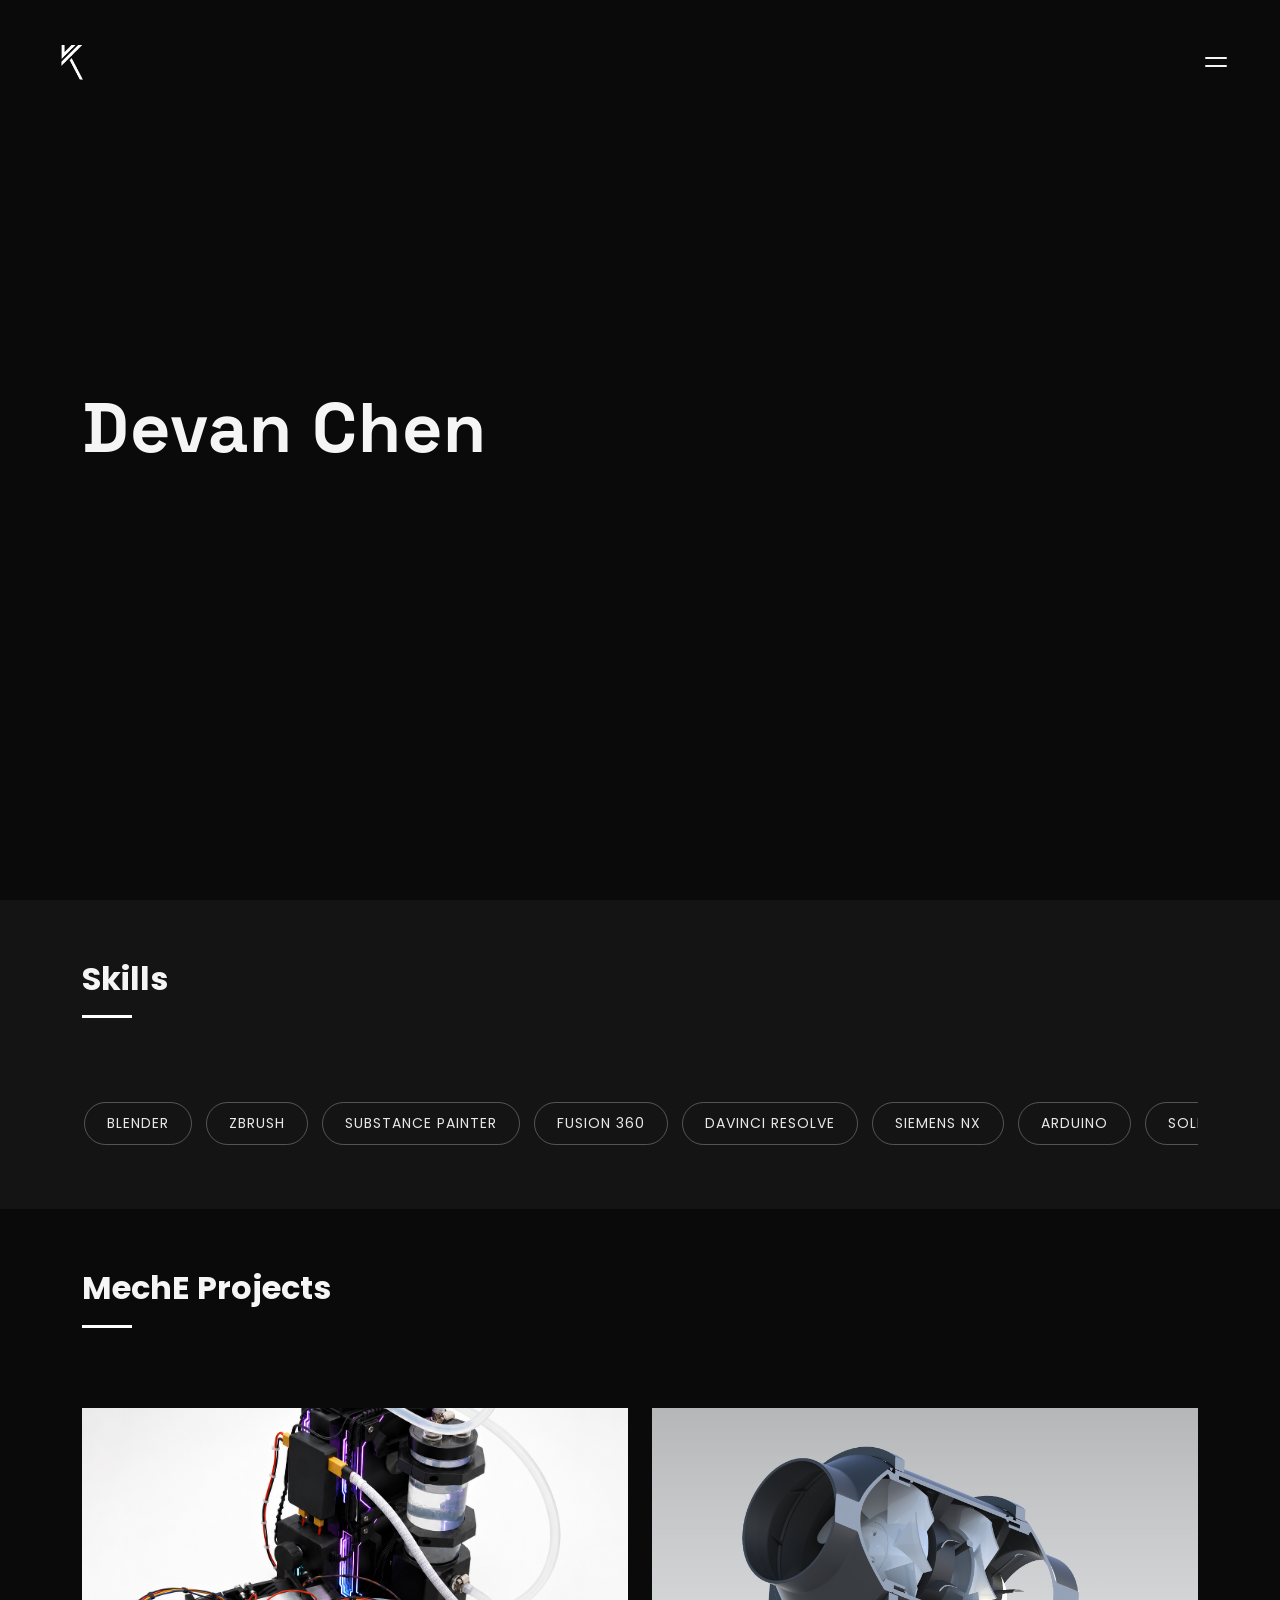
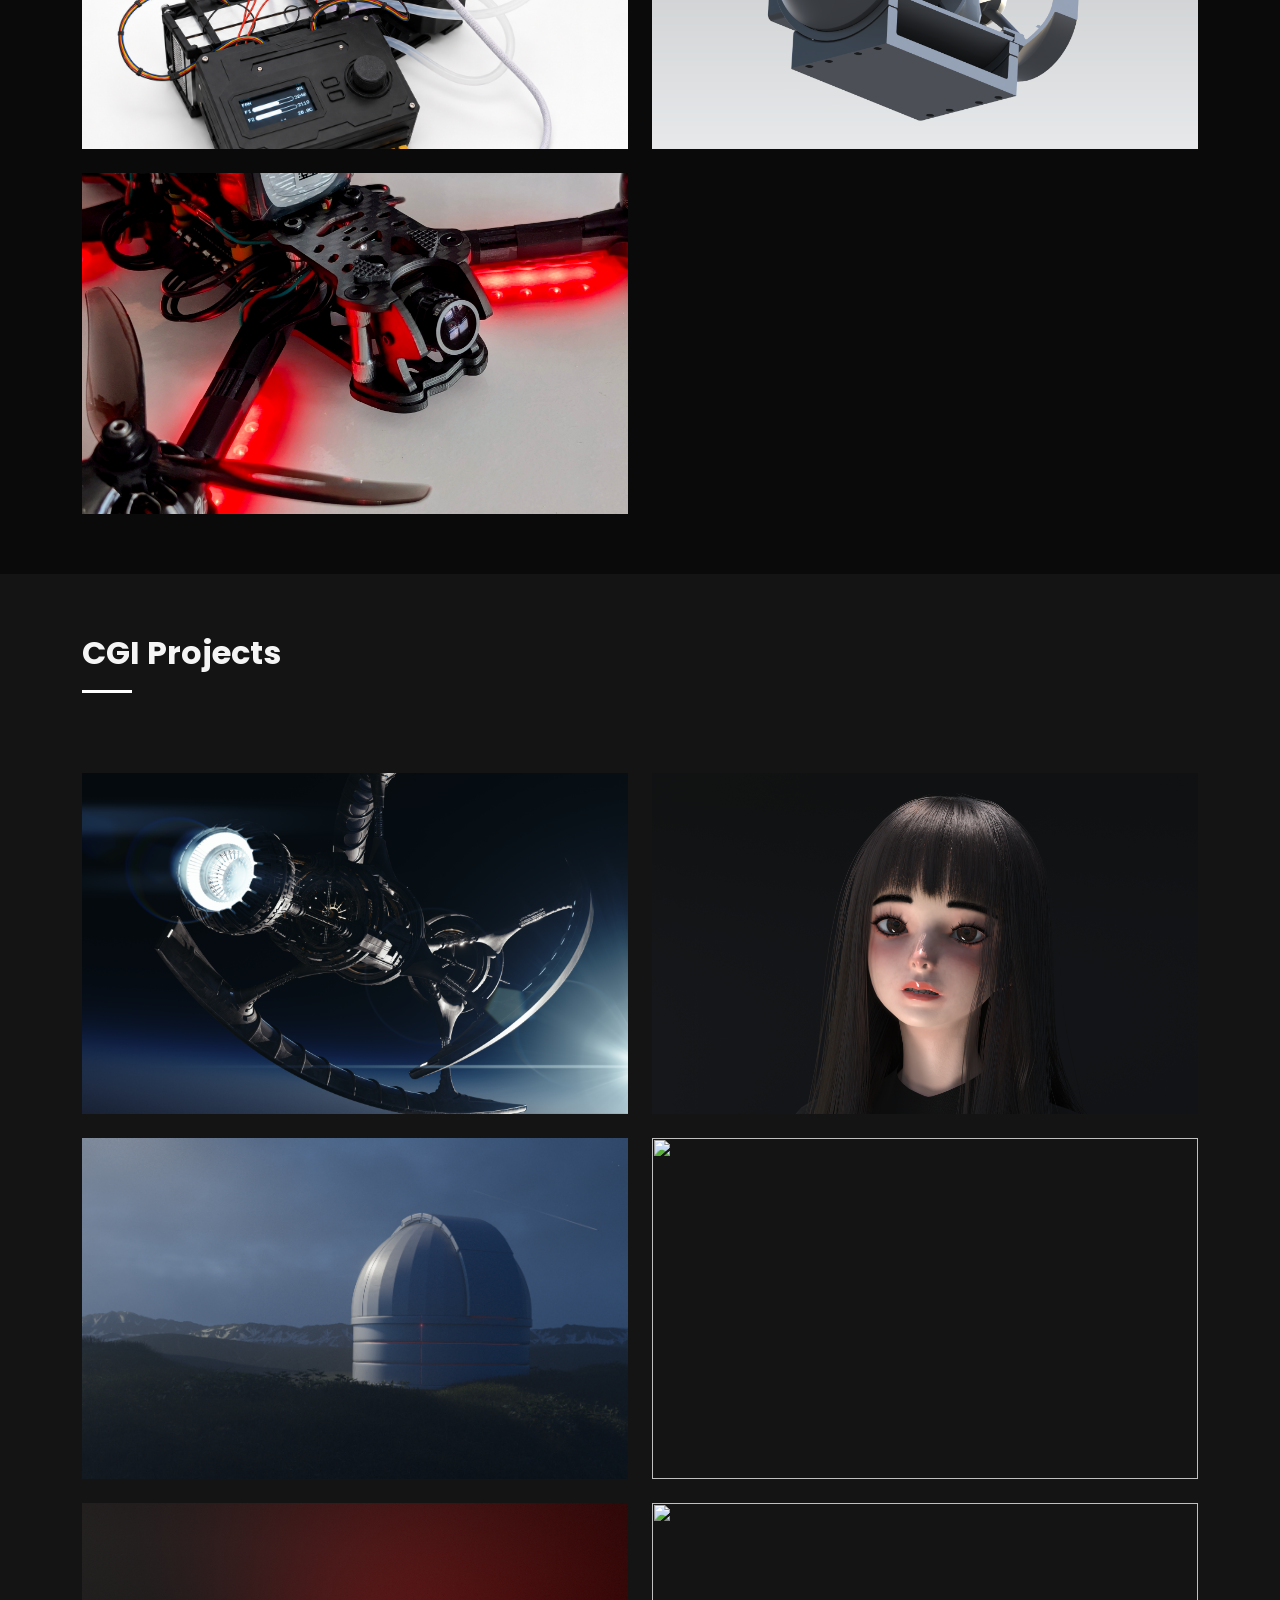
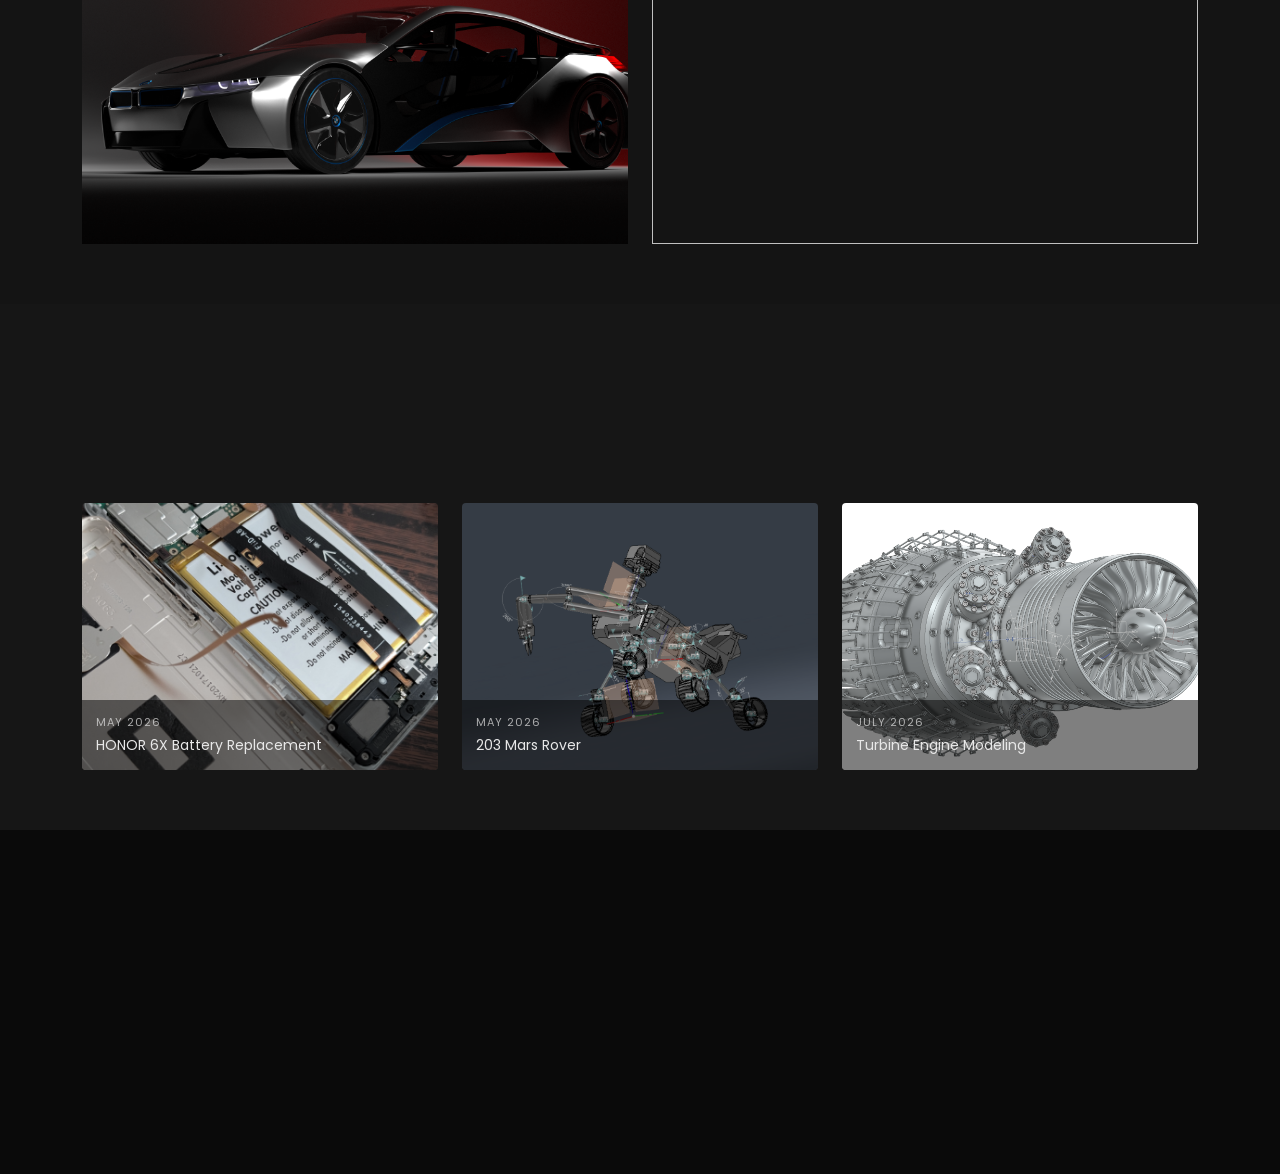
==== commit 8c4e7c7a: "Adding to Updates" ====
--- a/index.html
+++ b/index.html
@@ -264,10 +264,21 @@
 
 
         <div class="col-md-4">
+          <a href="updates/update-3.html" class="update-tile">
+            <img src="assets/img/updates/update-3.jpg" alt="">
+            <div class="update-info">
+              <span class="update-date">May 2026</span>
+              <p>HONOR 6X Battery Replacement</p>
+            </div>
+          </a>
+        </div>
+
+
+        <div class="col-md-4">
           <a href="updates/update-2.html" class="update-tile">
             <img src="assets/img/updates/update-2.png" alt="">
             <div class="update-info">
-              <span class="update-date">July 2026</span>
+              <span class="update-date">May 2026</span>
               <p>203 Mars Rover</p>
             </div>
           </a>
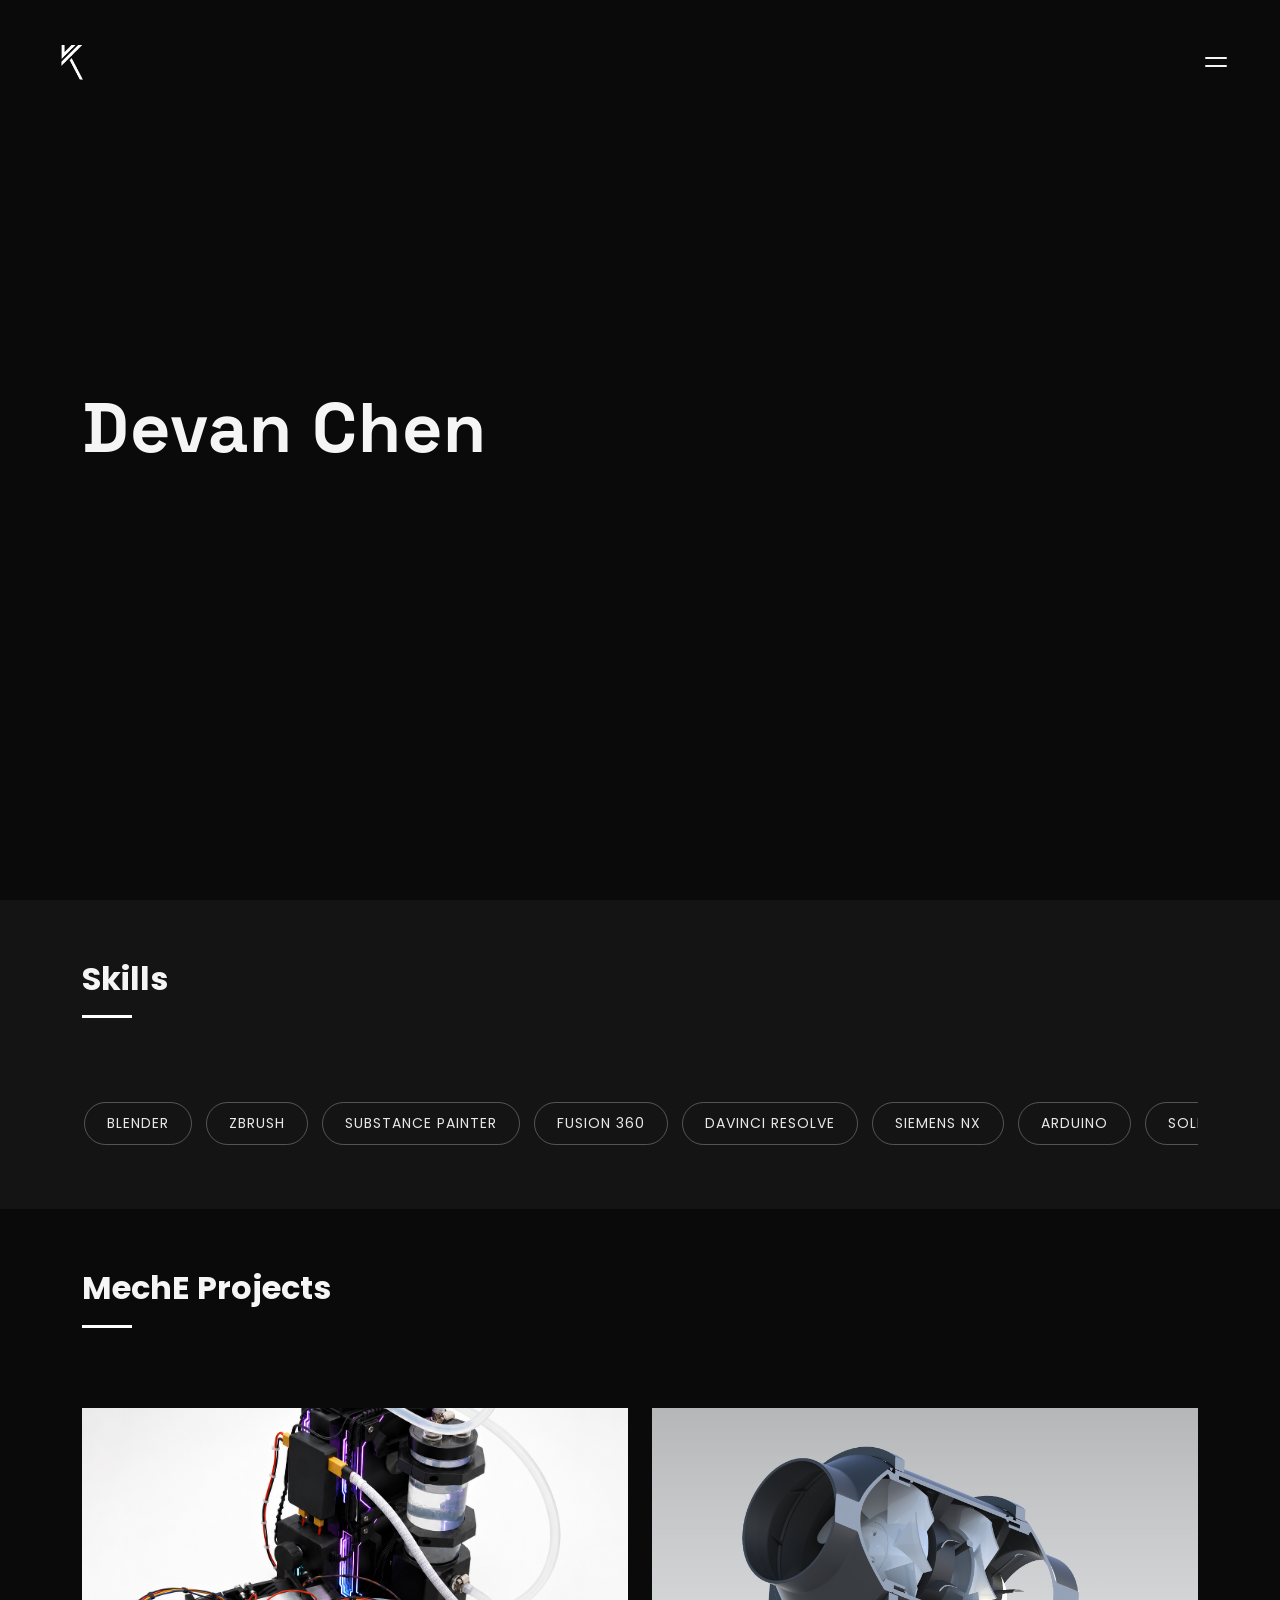
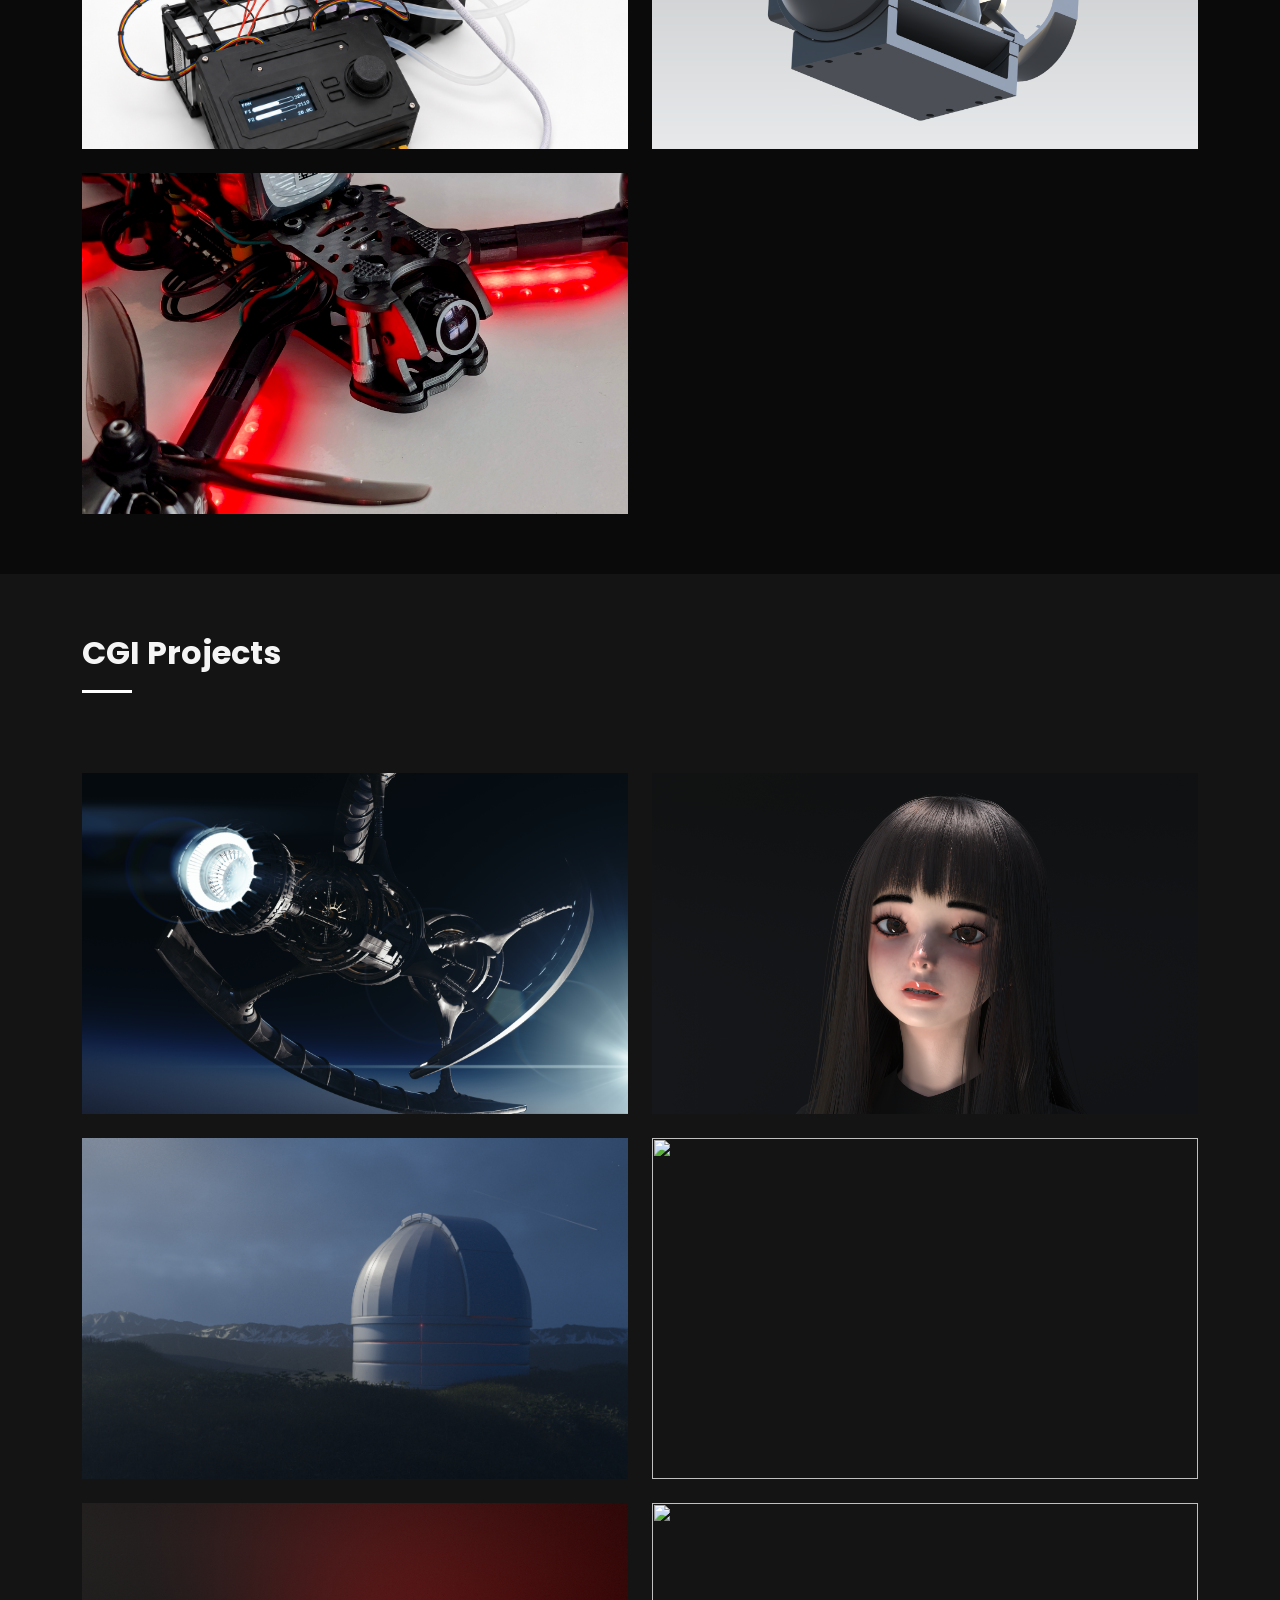
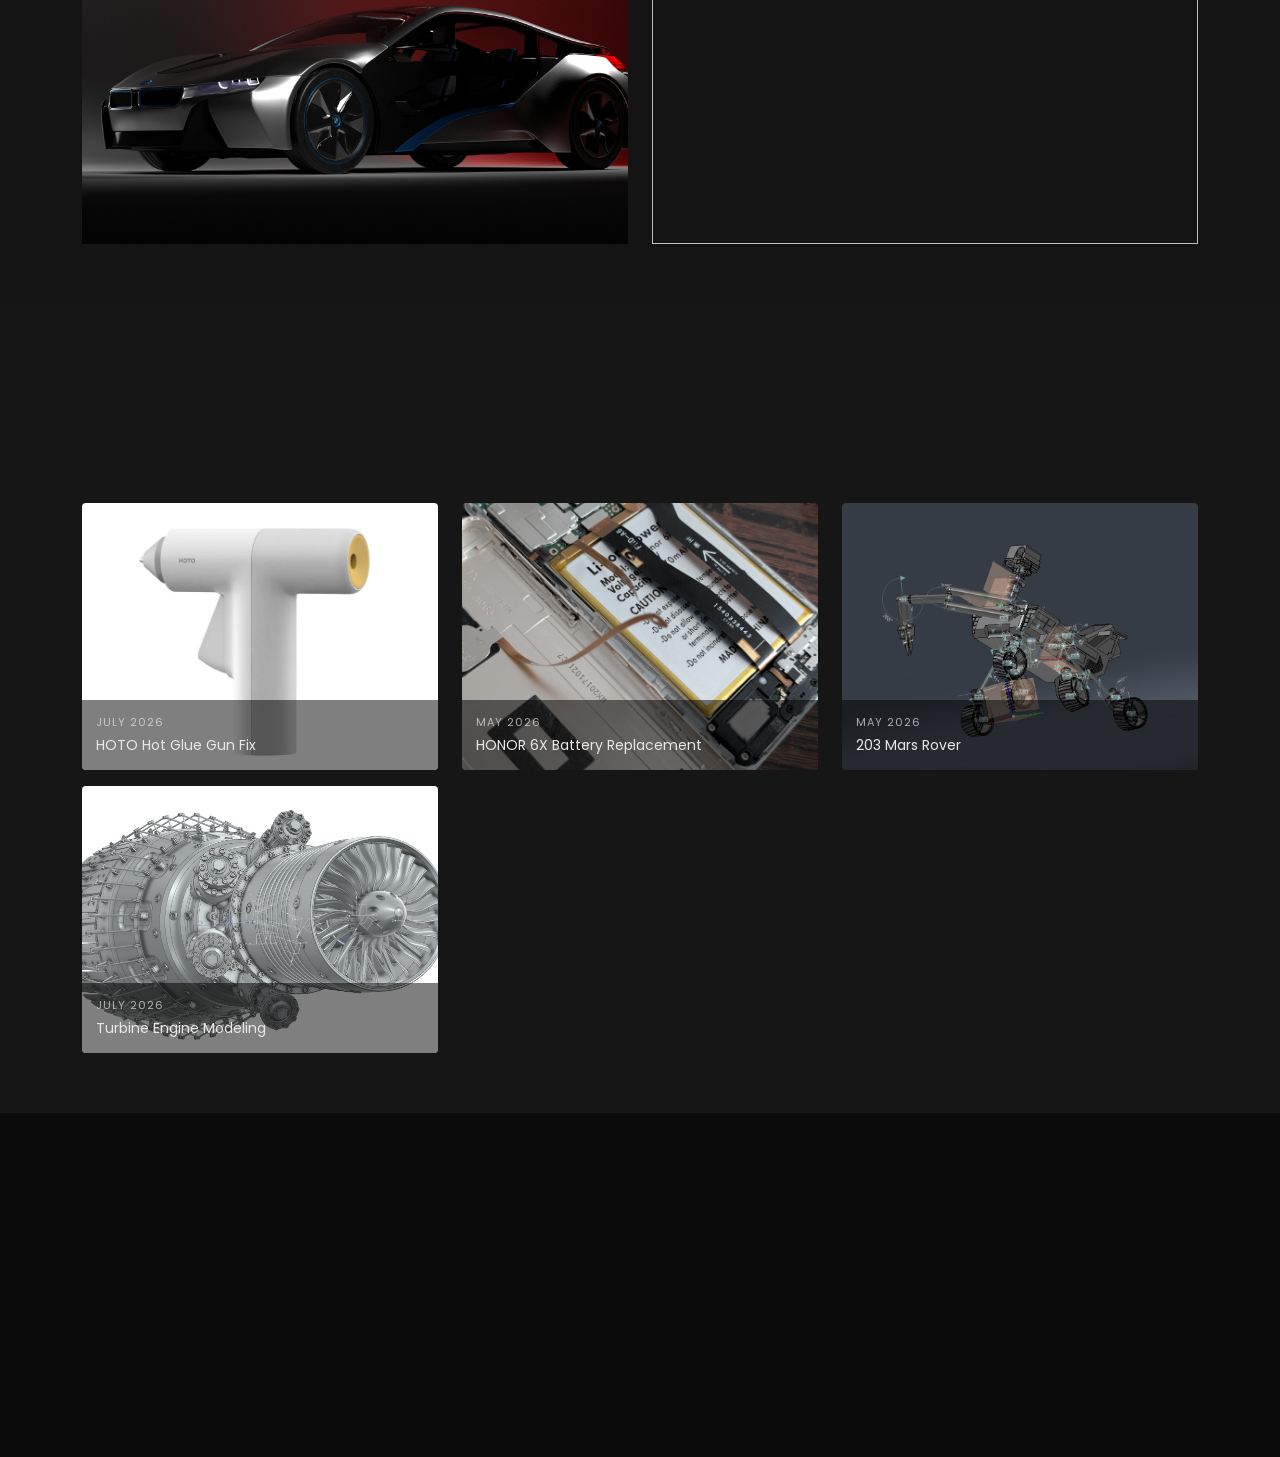
==== commit 6dbe29ec: "Adding to Updates" ====
--- a/index.html
+++ b/index.html
@@ -264,6 +264,17 @@
 
 
         <div class="col-md-4">
+          <a href="updates/update-4.html" class="update-tile">
+            <img src="assets/img/updates/update-4.jpg" alt="">
+            <div class="update-info">
+              <span class="update-date">July 2026</span>
+              <p>HOTO Hot Glue Gun Fix</p>
+            </div>
+          </a>
+        </div>
+
+
+        <div class="col-md-4">
           <a href="updates/update-3.html" class="update-tile">
             <img src="assets/img/updates/update-3.jpg" alt="">
             <div class="update-info">
